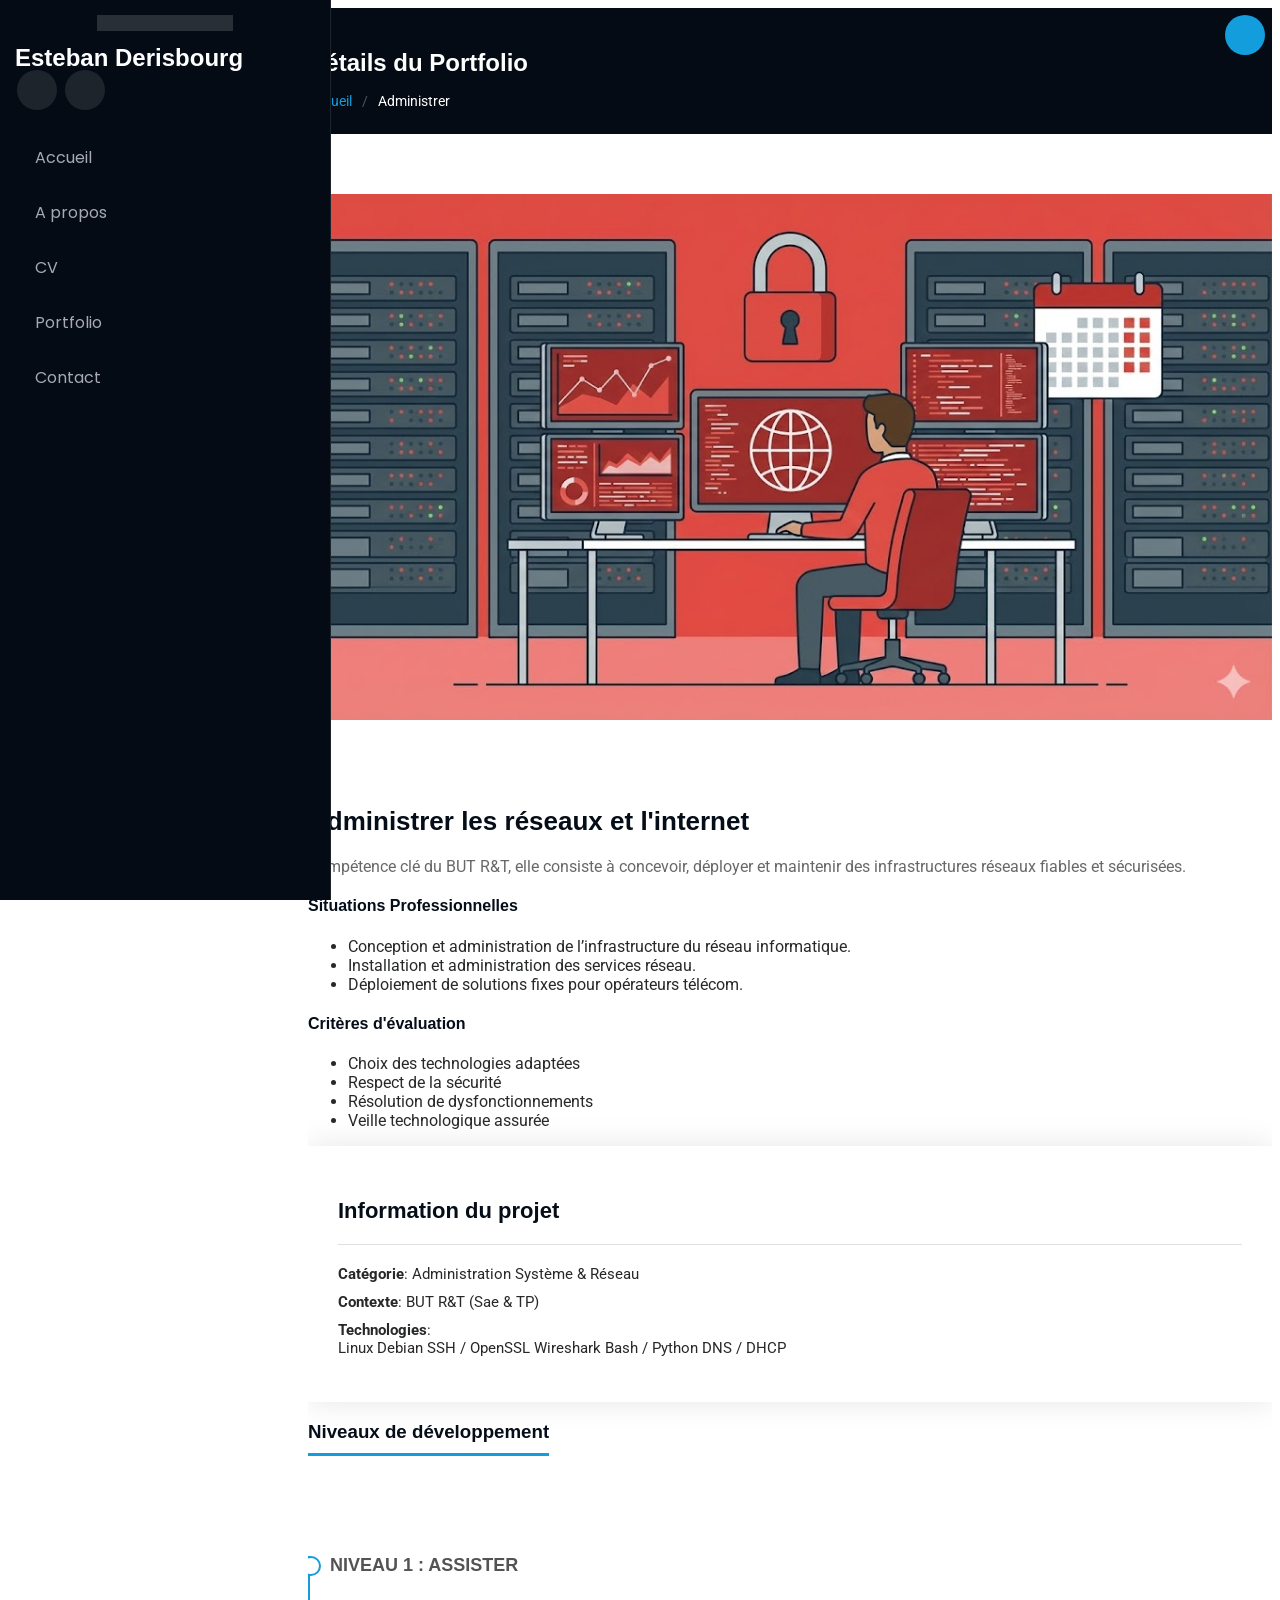
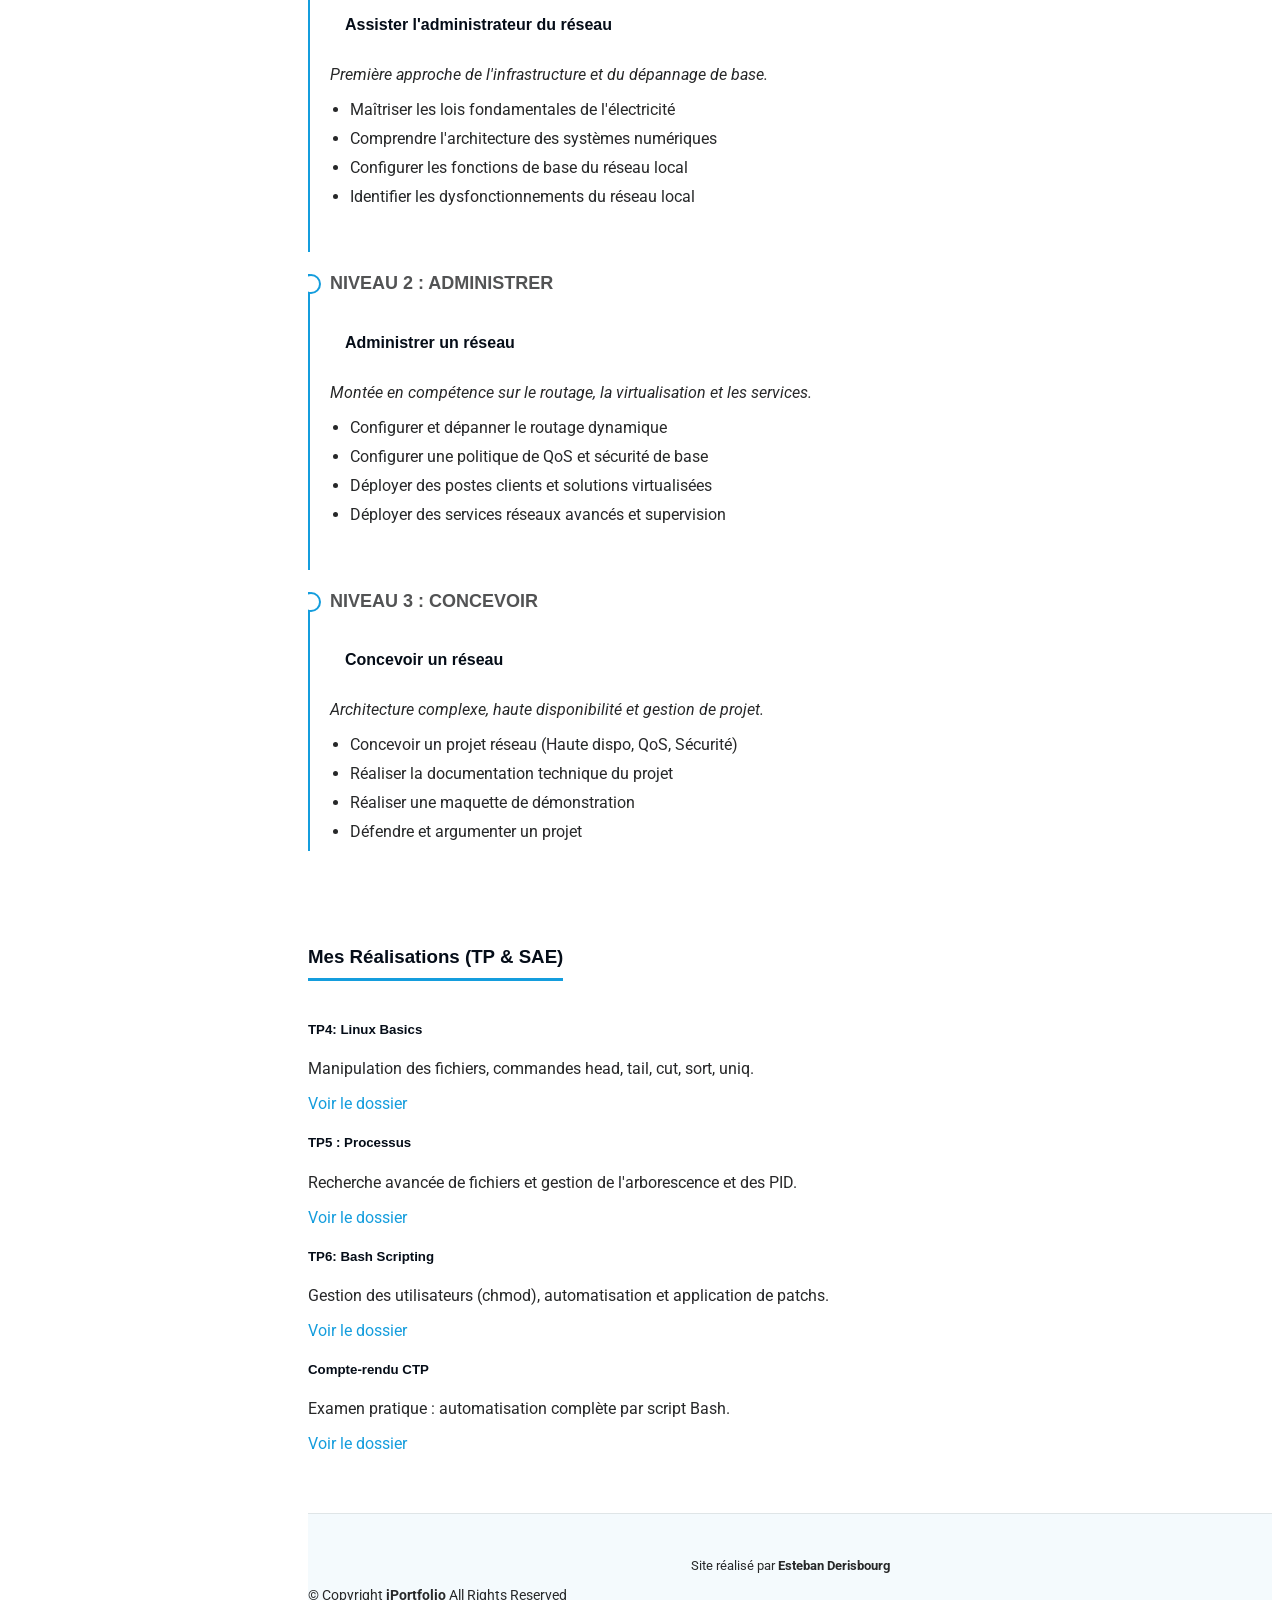
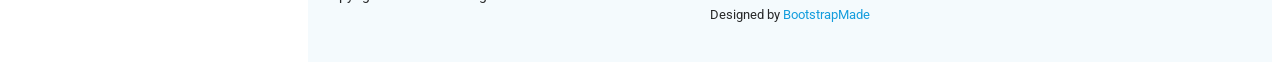
==== administrer.html @ 17b9fa27 "modifs" ====
<!DOCTYPE html>
<html lang="fr">

<head>
  <meta charset="utf-8">
  <meta content="width=device-width, initial-scale=1.0" name="viewport">
  <title>Détails Administrer - Esteban Derisbourg</title>
  <meta content="" name="description">
  <meta content="" name="keywords">

  <link href="assets/img/favicon.png" rel="icon">
  <link href="assets/img/apple-touch-icon.png" rel="apple-touch-icon">

  <link href="https://fonts.googleapis.com" rel="preconnect">
  <link href="https://fonts.gstatic.com" rel="preconnect" crossorigin>
  <link href="https://fonts.googleapis.com/css2?family=Roboto:ital,wght@0,100;0,300;0,400;0,500;0,700;0,900;1,100;1,300;1,400;1,500;1,700;1,900&family=Poppins:ital,wght@0,100;0,200;0,300;0,400;0,500;0,600;0,700;0,800;0,900&display=swap" rel="stylesheet">

  <link href="assets/vendor/bootstrap/css/bootstrap.min.css" rel="stylesheet">
  <link href="assets/vendor/bootstrap-icons/bootstrap-icons.css" rel="stylesheet">
  <link href="assets/vendor/aos/aos.css" rel="stylesheet">
  <link href="assets/vendor/glightbox/css/glightbox.min.css" rel="stylesheet">
  <link href="assets/vendor/swiper/swiper-bundle.min.css" rel="stylesheet">

  <link href="assets/css/main.css" rel="stylesheet">
</head>

<body class="portfolio-details-page">

  <header id="header" class="header dark-background d-flex flex-column">
    <i class="header-toggle d-xl-none bi bi-list"></i>

    <div class="profile-img">
      <img src="assets/img/Photo 2.jpg" alt="" class="img-fluid rounded-circle">
    </div>

    <a href="index.html" class="logo d-flex align-items-center justify-content-center">
      <h1 class="sitename">Esteban Derisbourg</h1>
    </a>

    <div class="social-links text-center">
      <a href="#" class="instagram"><i class="bi bi-instagram"></i></a>
      <a href="#" class="linkedin"><i class="bi bi-linkedin"></i></a>
    </div>

    <nav id="navmenu" class="navmenu">
      <ul>
        <li><a href="index.html#hero"><i class="bi bi-house navicon"></i>Accueil</a></li>
        <li><a href="index.html#a-propos"><i class="bi bi-person navicon"></i> A propos</a></li>
        <li><a href="index.html#resume"><i class="bi bi-file-earmark-text navicon"></i>CV</a></li>
        <li><a href="index.html#portfolio"><i class="bi bi-images navicon"></i> Portfolio</a></li>
        <li><a href="index.html#contact"><i class="bi bi-envelope navicon"></i> Contact</a></li>
      </ul>
    </nav>
  </header>

  <main class="main">

    <div class="page-title dark-background">
      <div class="container d-lg-flex justify-content-between align-items-center">
        <h1 class="mb-2 mb-lg-0">Détails du Portfolio</h1>
        <nav class="breadcrumbs">
          <ol>
            <li><a href="index.html">Accueil</a></li>
            <li class="current">Administrer</li>
          </ol>
        </nav>
      </div>
    </div><section id="portfolio-details" class="portfolio-details section">

      <div class="container" data-aos="fade-up" data-aos-delay="100">

        <div class="row gy-4">

          <div class="col-lg-8">
            <div class="portfolio-details-slider swiper init-swiper">
              <script type="application/json" class="swiper-config">
                {
                  "loop": true,
                  "speed": 600,
                  "autoplay": {
                    "delay": 5000
                  },
                  "slidesPerView": "auto",
                  "pagination": {
                    "el": ".swiper-pagination",
                    "type": "bullets",
                    "clickable": true
                  }
                }
              </script>

              <div class="swiper-wrapper align-items-center">
                <div class="swiper-slide">
                  <img src="assets/img/portfolio/administrer.jpg" alt="">
                </div>
              </div>
              <div class="swiper-pagination"></div>
            </div>
            
            <div class="portfolio-description" style="margin-top: 30px;">
                <h2>Administrer les réseaux et l'internet</h2>
                <p>
                  Compétence clé du BUT R&T, elle consiste à concevoir, déployer et maintenir des infrastructures réseaux fiables et sécurisées.
                </p>

                <div class="row mt-4">
                    <div class="col-md-6">
                        <div class="info-box border p-3 rounded h-100">
                            <h4 class="text-primary"><i class="bi bi-briefcase"></i> Situations Professionnelles</h4>
                            <ul class="list-unstyled mt-3">
                                <li class="mb-2"><i class="bi bi-check-circle-fill text-success small"></i> Conception et administration de l’infrastructure du réseau informatique.</li>
                                <li class="mb-2"><i class="bi bi-check-circle-fill text-success small"></i> Installation et administration des services réseau.</li>
                                <li><i class="bi bi-check-circle-fill text-success small"></i> Déploiement de solutions fixes pour opérateurs télécom.</li>
                            </ul>
                        </div>
                    </div>
                    <div class="col-md-6 mt-3 mt-md-0">
                        <div class="info-box border p-3 rounded h-100">
                            <h4 class="text-primary"><i class="bi bi-list-check"></i> Critères d'évaluation</h4>
                            <ul class="list-unstyled mt-3">
                                <li class="mb-2"><i class="bi bi-caret-right-fill text-primary small"></i> Choix des technologies adaptées</li>
                                <li class="mb-2"><i class="bi bi-caret-right-fill text-primary small"></i> Respect de la sécurité</li>
                                <li class="mb-2"><i class="bi bi-caret-right-fill text-primary small"></i> Résolution de dysfonctionnements</li>
                                <li><i class="bi bi-caret-right-fill text-primary small"></i> Veille technologique assurée</li>
                            </ul>
                        </div>
                    </div>
                </div>

            </div>

          </div>

          <div class="col-lg-4">
            <div class="portfolio-info" data-aos="fade-up" data-aos-delay="200">
              <h3>Information du projet</h3>
              <ul>
                <li><strong>Catégorie</strong>: Administration Système & Réseau</li>
                <li><strong>Contexte</strong>: BUT R&T (Sae & TP)</li>
                <li><strong>Technologies</strong>: <br>
                    <span class="badge bg-secondary">Linux Debian</span>
                    <span class="badge bg-secondary">SSH / OpenSSL</span>
                    <span class="badge bg-secondary">Wireshark</span>
                    <span class="badge bg-secondary">Bash / Python</span>
                    <span class="badge bg-secondary">DNS / DHCP</span>
                </li>
              </ul>
            </div>
          </div>

        </div>

        <div class="row mt-5">
            <div class="col-12">
                <h3 class="resume-title" style="border-bottom: 3px solid #149ddd; padding-bottom: 10px; display:inline-block;">Niveaux de développement</h3>
            </div>
            
            <section class="resume section pt-4 pb-0">
                <div class="container">
                    <div class="row">
                        <div class="col-lg-12">
                            
                            <div class="resume-item">
                                <h4>Niveau 1 : Assister</h4>
                                <h5>Assister l'administrateur du réseau</h5>
                                <p><em>Première approche de l'infrastructure et du dépannage de base.</em></p>
                                <ul>
                                    <li>Maîtriser les lois fondamentales de l'électricité</li>
                                    <li>Comprendre l'architecture des systèmes numériques</li>
                                    <li>Configurer les fonctions de base du réseau local</li>
                                    <li>Identifier les dysfonctionnements du réseau local</li>
                                </ul>
                            </div>

                            <div class="resume-item">
                                <h4>Niveau 2 : Administrer</h4>
                                <h5>Administrer un réseau</h5>
                                <p><em>Montée en compétence sur le routage, la virtualisation et les services.</em></p>
                                <ul>
                                    <li>Configurer et dépanner le routage dynamique</li>
                                    <li>Configurer une politique de QoS et sécurité de base</li>
                                    <li>Déployer des postes clients et solutions virtualisées</li>
                                    <li>Déployer des services réseaux avancés et supervision</li>
                                </ul>
                            </div>

                            <div class="resume-item">
                                <h4>Niveau 3 : Concevoir</h4>
                                <h5>Concevoir un réseau</h5>
                                <p><em>Architecture complexe, haute disponibilité et gestion de projet.</em></p>
                                <ul>
                                    <li>Concevoir un projet réseau (Haute dispo, QoS, Sécurité)</li>
                                    <li>Réaliser la documentation technique du projet</li>
                                    <li>Réaliser une maquette de démonstration</li>
                                    <li>Défendre et argumenter un projet</li>
                                </ul>
                            </div>

                        </div>
                    </div>
                </div>
            </section>
        </div>

        <div class="row mt-5">
            <div class="col-12 mb-4">
                <h3 style="border-bottom: 3px solid #149ddd; padding-bottom: 10px; display:inline-block;">Mes Réalisations (TP & SAE)</h3>
            </div>

            <div class="col-md-6 col-lg-3 mb-4">
                <div class="card h-100 border-0 shadow-sm">
                    <div class="card-body">
                        <h5 class="card-title fw-bold">TP4: Linux Basics</h5>
                        <p class="card-text text-muted small">Manipulation des fichiers, commandes head, tail, cut, sort, uniq.</p>
                        <a href="#" class="btn btn-outline-primary btn-sm stretched-link">Voir le dossier</a>
                    </div>
                </div>
            </div>

            <div class="col-md-6 col-lg-3 mb-4">
                <div class="card h-100 border-0 shadow-sm">
                    <div class="card-body">
                        <h5 class="card-title fw-bold">TP5 : Processus</h5>
                        <p class="card-text text-muted small">Recherche avancée de fichiers et gestion de l'arborescence et des PID.</p>
                        <a href="#" class="btn btn-outline-primary btn-sm stretched-link">Voir le dossier</a>
                    </div>
                </div>
            </div>

            <div class="col-md-6 col-lg-3 mb-4">
                <div class="card h-100 border-0 shadow-sm">
                    <div class="card-body">
                        <h5 class="card-title fw-bold">TP6: Bash Scripting</h5>
                        <p class="card-text text-muted small">Gestion des utilisateurs (chmod), automatisation et application de patchs.</p>
                        <a href="#" class="btn btn-outline-primary btn-sm stretched-link">Voir le dossier</a>
                    </div>
                </div>
            </div>

            <div class="col-md-6 col-lg-3 mb-4">
                <div class="card h-100 border-0 shadow-sm">
                    <div class="card-body">
                        <h5 class="card-title fw-bold">Compte-rendu CTP</h5>
                        <p class="card-text text-muted small">Examen pratique : automatisation complète par script Bash.</p>
                        <a href="#" class="btn btn-outline-primary btn-sm stretched-link">Voir le dossier</a>
                    </div>
                </div>
            </div>

        </div>

      </div>

    </section></main>

  <footer id="footer" class="footer position-relative light-background">
    <div class="container">
      <div class="credits text-center mb-3">
         Site réalisé par <strong>Esteban Derisbourg</strong>
      </div>
      <div class="copyright text-center">
        <p>© <span>Copyright</span> <strong class="px-1 sitename">iPortfolio</strong> <span>All Rights Reserved</span></p>
      </div>
      <div class="credits text-center">
        Designed by <a href="https://bootstrapmade.com/">BootstrapMade</a>
      </div>
    </div>
  </footer>

  <a href="#" id="scroll-top" class="scroll-top d-flex align-items-center justify-content-center"><i class="bi bi-arrow-up-short"></i></a>

  <script src="assets/vendor/bootstrap/js/bootstrap.bundle.min.js"></script>
  <script src="assets/vendor/php-email-form/validate.js"></script>
  <script src="assets/vendor/aos/aos.js"></script>
  <script src="assets/vendor/typed.js/typed.umd.js"></script>
  <script src="assets/vendor/purecounter/purecounter_vanilla.js"></script>
  <script src="assets/vendor/waypoints/noframework.waypoints.js"></script>
  <script src="assets/vendor/glightbox/js/glightbox.min.js"></script>
  <script src="assets/vendor/imagesloaded/imagesloaded.pkgd.min.js"></script>
  <script src="assets/vendor/isotope-layout/isotope.pkgd.min.js"></script>
  <script src="assets/vendor/swiper/swiper-bundle.min.js"></script>

  <script src="assets/js/main.js"></script>

</body>

</html>
---- assets/css/main.css ----
/**
* Template Name: iPortfolio
* Template URL: https://bootstrapmade.com/iportfolio-bootstrap-portfolio-websites-template/
* Updated: Jun 29 2024 with Bootstrap v5.3.3
* Author: BootstrapMade.com
* License: https://bootstrapmade.com/license/
*/

/*--------------------------------------------------------------
# Font & Color Variables
# Help: https://bootstrapmade.com/color-system/
--------------------------------------------------------------*/
/* Fonts */
:root {
  --default-font: "Roboto",  system-ui, -apple-system, "Segoe UI", Roboto, "Helvetica Neue", Arial, "Noto Sans", "Liberation Sans", sans-serif, "Apple Color Emoji", "Segoe UI Emoji", "Segoe UI Symbol", "Noto Color Emoji";
  --heading-font: "Raleway",  sans-serif;
  --nav-font: "Poppins",  sans-serif;
}

/* Global Colors - The following color variables are used throughout the website. Updating them here will change the color scheme of the entire website */
:root { 
  --background-color: #ffffff; /* Background color for the entire website, including individual sections */
  --default-color: #272829; /* Default color used for the majority of the text content across the entire website */
  --heading-color: #050d18; /* Color for headings, subheadings and title throughout the website */
  --accent-color: #149ddd; /* Accent color that represents your brand on the website. It's used for buttons, links, and other elements that need to stand out */
  --surface-color: #ffffff; /* The surface color is used as a background of boxed elements within sections, such as cards, icon boxes, or other elements that require a visual separation from the global background. */
  --contrast-color: #ffffff; /* Contrast color for text, ensuring readability against backgrounds of accent, heading, or default colors. */
}

/* Nav Menu Colors - The following color variables are used specifically for the navigation menu. They are separate from the global colors to allow for more customization options */
:root {
  --nav-color: #a8a9b4;  /* The default color of the main navmenu links */
  --nav-hover-color: #ffffff; /* Applied to main navmenu links when they are hovered over or active */
  --nav-mobile-background-color: #040b14; /* Used as the background color for mobile navigation menu */
  --nav-dropdown-background-color: #040b14; /* Used as the background color for dropdown items that appear when hovering over primary navigation items */
  --nav-dropdown-color: #a8a9b4; /* Used for navigation links of the dropdown items in the navigation menu. */
  --nav-dropdown-hover-color: #ffffff; /* Similar to --nav-hover-color, this color is applied to dropdown navigation links when they are hovered over. */
}

/* Color Presets - These classes override global colors when applied to any section or element, providing reuse of the sam color scheme. */

.light-background {
  --background-color: #f4fafd;
  --surface-color: #ffffff;
}

.dark-background {
  --background-color: #040b14;
  --default-color: #ffffff;
  --heading-color: #ffffff;
  --surface-color: #151f2b;
  --contrast-color: #ffffff;
}

/* Smooth scroll */
:root {
  scroll-behavior: smooth;
}

/*--------------------------------------------------------------
# General Styling & Shared Classes
--------------------------------------------------------------*/
body {
  color: var(--default-color);
  background-color: var(--background-color);
  font-family: var(--default-font);
}

a {
  color: var(--accent-color);
  text-decoration: none;
  transition: 0.3s;
}

a:hover {
  color: color-mix(in srgb, var(--accent-color), transparent 25%);
  text-decoration: none;
}

h1,
h2,
h3,
h4,
h5,
h6 {
  color: var(--heading-color);
  font-family: var(--heading-font);
}

/* PHP Email Form Messages
------------------------------*/
.php-email-form .error-message {
  display: none;
  background: #df1529;
  color: #ffffff;
  text-align: left;
  padding: 15px;
  margin-bottom: 24px;
  font-weight: 600;
}

.php-email-form .sent-message {
  display: none;
  color: #ffffff;
  background: #059652;
  text-align: center;
  padding: 15px;
  margin-bottom: 24px;
  font-weight: 600;
}

.php-email-form .loading {
  display: none;
  background: var(--surface-color);
  text-align: center;
  padding: 15px;
  margin-bottom: 24px;
}

.php-email-form .loading:before {
  content: "";
  display: inline-block;
  border-radius: 50%;
  width: 24px;
  height: 24px;
  margin: 0 10px -6px 0;
  border: 3px solid var(--accent-color);
  border-top-color: var(--surface-color);
  animation: php-email-form-loading 1s linear infinite;
}

@keyframes php-email-form-loading {
  0% {
    transform: rotate(0deg);
  }

  100% {
    transform: rotate(360deg);
  }
}

/*--------------------------------------------------------------
# Global Header
--------------------------------------------------------------*/
.header {
  color: var(--default-color);
  background-color: var(--background-color);
  position: fixed;
  top: 0;
  left: 0;
  bottom: 0;
  padding: 0 15px;
  width: 300px;
  transition: all ease-in-out 0.3s;
  overflow-y: auto;
  z-index: 997;
  border-right: 1px solid color-mix(in srgb, var(--default-color), transparent 90%);
}

.header .profile-img img {
  margin: 15px auto;
  display: block;
  width: 120px;
  border: 8px solid color-mix(in srgb, var(--default-color), transparent 85%);
}

.header .logo {
  line-height: 1;
  margin-bottom: 15px;
}

.header .logo img {
  max-height: 32px;
  margin-right: 8px;
}

.header .logo h1 {
  font-size: 24px;
  margin: 0;
  font-weight: 700;
  color: var(--heading-color);
}

.header .social-links {
  margin: 0 0 20px 0;
}

.header .social-links a {
  font-size: 16px;
  display: inline-flex;
  align-items: center;
  justify-content: center;
  background: color-mix(in srgb, var(--default-color), transparent 90%);
  color: var(--default-color);
  margin: 0 2px;
  border-radius: 50%;
  text-align: center;
  width: 40px;
  height: 40px;
  transition: 0.3s;
}

.header .social-links a:hover {
  color: var(--contrast-color);
  background: var(--accent-color);
}

@media (min-width: 1200px) {

  .header~main,
  .header~#footer {
    margin-left: 300px;
  }
}

@media (max-width: 1199px) {
  .header {
    left: -100%;
  }
}

.header.header-show {
  left: 0;
}

.header .header-toggle {
  color: var(--contrast-color);
  background-color: var(--accent-color);
  font-size: 22px;
  display: flex;
  align-items: center;
  justify-content: center;
  width: 40px;
  height: 40px;
  border-radius: 50%;
  cursor: pointer;
  position: fixed;
  top: 15px;
  right: 15px;
  z-index: 9999;
  transition: background-color 0.3s;
}

.header .header-toggle:hover {
  color: var(--contrast-color);
  background-color: color-mix(in srgb, var(--accent-color) 90%, white 15%);
}

/*--------------------------------------------------------------
# Navigation Menu
--------------------------------------------------------------*/
.mobile-nav-toggle {
  display: none;
}

.navmenu {
  padding: 0;
  z-index: 9997;
}

.navmenu ul {
  list-style: none;
  padding: 0 0 20px 0;
  margin: 0;
}

.navmenu a,
.navmenu a:focus {
  color: var(--nav-color);
  padding: 15px 10px;
  font-family: var(--nav-font);
  font-size: 16px;
  font-weight: 400;
  display: flex;
  align-items: center;
  white-space: nowrap;
  transition: 0.3s;
  width: 100%;
}

.navmenu a .navicon,
.navmenu a:focus .navicon {
  font-size: 20px;
  margin-right: 10px;
}

.navmenu a .toggle-dropdown,
.navmenu a:focus .toggle-dropdown {
  font-size: 12px;
  line-height: 0;
  margin-left: auto;
  width: 30px;
  height: 30px;
  display: flex;
  align-items: center;
  justify-content: center;
  border-radius: 50%;
  transition: 0.3s;
  flex-shrink: 0;
  background-color: color-mix(in srgb, var(--accent-color), transparent 90%);
}

.navmenu a .toggle-dropdown:hover,
.navmenu a:focus .toggle-dropdown:hover {
  background-color: var(--accent-color);
  color: var(--contrast-color);
}

.navmenu a:hover,
.navmenu .active,
.navmenu .active:focus {
  color: var(--nav-hover-color);
}

.navmenu a:hover .navicon,
.navmenu .active .navicon,
.navmenu .active:focus .navicon {
  color: var(--accent-color);
}

.navmenu .active .toggle-dropdown,
.navmenu .active:focus .toggle-dropdown {
  background-color: var(--accent-color);
  color: var(--contrast-color);
  transform: rotate(180deg);
}

.navmenu .dropdown {
  display: block;
}

.navmenu .dropdown a,
.navmenu .dropdown a:focus {
  color: --nav-dropdown-color;
}

.navmenu .dropdown a:hover,
.navmenu .dropdown .active,
.navmenu .dropdown .active:focus {
  color: var(--nav-dropdown-hover-color);
}

.navmenu .dropdown ul {
  position: static;
  display: none;
  z-index: 99;
  padding: 5px 10px;
  margin: 5px 10px;
  background-color: var(--nav-dropdown-background-color);
  border: 1px solid color-mix(in srgb, var(--default-color), transparent 90%);
  box-shadow: none;
  transition: all 0.5s ease-in-out;
}

.navmenu .dropdown ul ul {
  background-color: rgba(33, 37, 41, 0.1);
}

.navmenu .dropdown>.dropdown-active {
  display: block;
  background-color: rgba(33, 37, 41, 0.03);
}

/*--------------------------------------------------------------
# Global Footer
--------------------------------------------------------------*/
.footer {
  color: var(--default-color);
  background-color: var(--background-color);
  font-size: 14px;
  padding: 40px 0;
  position: relative;
  border-top: 1px solid color-mix(in srgb, var(--default-color), transparent 90%);
}

.footer .copyright p {
  margin-bottom: 0;
}

.footer .credits {
  margin-top: 4px;
  font-size: 13px;
  text-align: center;
}

/*--------------------------------------------------------------
# Preloader
--------------------------------------------------------------*/
#preloader {
  position: fixed;
  inset: 0;
  z-index: 999999;
  overflow: hidden;
  background: var(--background-color);
  transition: all 0.6s ease-out;
}

#preloader:before {
  content: "";
  position: fixed;
  top: calc(50% - 30px);
  left: calc(50% - 30px);
  border: 6px solid #ffffff;
  border-color: var(--accent-color) transparent var(--accent-color) transparent;
  border-radius: 50%;
  width: 60px;
  height: 60px;
  animation: animate-preloader 1.5s linear infinite;
}

@keyframes animate-preloader {
  0% {
    transform: rotate(0deg);
  }

  100% {
    transform: rotate(360deg);
  }
}

/*--------------------------------------------------------------
# Scroll Top Button
--------------------------------------------------------------*/
.scroll-top {
  position: fixed;
  visibility: hidden;
  opacity: 0;
  right: 15px;
  bottom: -15px;
  z-index: 99999;
  background-color: var(--accent-color);
  width: 44px;
  height: 44px;
  border-radius: 50px;
  transition: all 0.4s;
}

.scroll-top i {
  font-size: 24px;
  color: var(--contrast-color);
  line-height: 0;
}

.scroll-top:hover {
  background-color: color-mix(in srgb, var(--accent-color), transparent 20%);
  color: var(--contrast-color);
}

.scroll-top.active {
  visibility: visible;
  opacity: 1;
  bottom: 15px;
}

/*--------------------------------------------------------------
# Disable aos animation delay on mobile devices
--------------------------------------------------------------*/
@media screen and (max-width: 768px) {
  [data-aos-delay] {
    transition-delay: 0 !important;
  }
}

/*--------------------------------------------------------------
# Global Page Titles & Breadcrumbs
--------------------------------------------------------------*/
.page-title {
  color: var(--default-color);
  background-color: var(--background-color);
  padding: 25px 0;
  position: relative;
}

.page-title h1 {
  font-size: 24px;
  font-weight: 700;
}

.page-title .breadcrumbs ol {
  display: flex;
  flex-wrap: wrap;
  list-style: none;
  padding: 0;
  margin: 0;
  font-size: 14px;
  font-weight: 400;
}

.page-title .breadcrumbs ol li+li {
  padding-left: 10px;
}

.page-title .breadcrumbs ol li+li::before {
  content: "/";
  display: inline-block;
  padding-right: 10px;
  color: color-mix(in srgb, var(--default-color), transparent 70%);
}

/*--------------------------------------------------------------
# Global Sections
--------------------------------------------------------------*/
section,
.section {
  color: var(--default-color);
  background-color: var(--background-color);
  padding: 60px 0;
  overflow: clip;
}

/*--------------------------------------------------------------
# Global Section Titles
--------------------------------------------------------------*/
.section-title {
  padding-bottom: 60px;
  position: relative;
}

.section-title h2 {
  font-size: 32px;
  font-weight: 700;
  margin-bottom: 20px;
  padding-bottom: 20px;
  position: relative;
}

.section-title h2:after {
  content: "";
  position: absolute;
  display: block;
  width: 50px;
  height: 3px;
  background: var(--accent-color);
  left: 0;
  bottom: 0;
}

.section-title p {
  margin-bottom: 0;
}

/*--------------------------------------------------------------
# Hero Section
--------------------------------------------------------------*/
.hero {
  width: 100%;
  min-height: 100vh;
  position: relative;
  padding: 80px 0;
  display: flex;
  align-items: center;
  justify-content: center;
}

.hero img {
  position: absolute;
  inset: 0;
  display: block;
  width: 100%;
  height: 100%;
  object-fit: cover;
  z-index: 1;
}

.hero:before {
  content: "";
  background: color-mix(in srgb, var(--background-color), transparent 70%);
  position: absolute;
  inset: 0;
  z-index: 2;
}

.hero .container {
  position: relative;
  z-index: 3;
}

.hero h2 {
  margin: 0;
  font-size: 64px;
  font-weight: 700;
}

.hero p {
  margin: 5px 0 0 0;
  font-size: 26px;
}

.hero p span {
  letter-spacing: 1px;
  border-bottom: 2px solid var(--accent-color);
}

.hero .social-links {
  margin-top: 25px;
}

.hero .social-links a {
  font-size: 24px;
  display: inline-block;
  color: color-mix(in srgb, var(--default-color), transparent 50%);
  line-height: 1;
  margin-right: 20px;
  transition: 0.3s;
}

.hero .social-links a:hover {
  color: var(--accent-color);
}

@media (max-width: 768px) {
  .hero h2 {
    font-size: 32px;
  }

  .hero p {
    font-size: 20px;
  }
}

/*--------------------------------------------------------------
# About Section
--------------------------------------------------------------*/
.about .content h2 {
  font-weight: 700;
  font-size: 24px;
}

.about .content ul {
  list-style: none;
  padding: 0;
}

.about .content ul li {
  margin-bottom: 20px;
  display: flex;
  align-items: center;
}

.about .content ul strong {
  margin-right: 10px;
}

.about .content ul i {
  font-size: 16px;
  margin-right: 5px;
  color: var(--accent-color);
  line-height: 0;
}

/*--------------------------------------------------------------
# Stats Section
--------------------------------------------------------------*/
.stats .stats-item {
  padding: 30px;
  width: 100%;
}

.stats .stats-item i {
  color: var(--accent-color);
  display: block;
  font-size: 44px;
  float: left;
  line-height: 0;
}

.stats .stats-item .purecounter {
  color: var(--heading-color);
  font-size: 48px;
  line-height: 40px;
  display: block;
  font-weight: 700;
  margin-left: 60px;
}

.stats .stats-item p {
  color: color-mix(in srgb, var(--default-color), transparent 40%);
  padding: 15px 0 0 0;
  margin: 0 0 0 60px;
  font-family: var(--heading-font);
  font-size: 14px;
}

/*--------------------------------------------------------------
# Skills Section
--------------------------------------------------------------*/
.skills .progress {
  height: 60px;
  display: block;
  background: none;
  border-radius: 0;
}

.skills .progress .skill {
  color: var(--heading-color);
  padding: 0;
  margin: 0 0 6px 0;
  text-transform: uppercase;
  display: block;
  font-weight: 600;
  font-family: var(--heading-font);
}

.skills .progress .skill .val {
  float: right;
  font-style: normal;
}

.skills .progress-bar-wrap {
  background: color-mix(in srgb, var(--default-color), transparent 90%);
  height: 10px;
}

.skills .progress-bar {
  width: 1px;
  height: 10px;
  transition: 0.9s;
  background-color: var(--accent-color);
}

/*--------------------------------------------------------------
# Resume Section
--------------------------------------------------------------*/
.resume .resume-title {
  color: var(--heading-color);
  font-size: 26px;
  font-weight: 700;
  margin-top: 20px;
  margin-bottom: 20px;
}

.resume .resume-item {
  padding: 0 0 20px 20px;
  margin-top: -2px;
  border-left: 2px solid var(--accent-color);
  position: relative;
}

.resume .resume-item h4 {
  line-height: 18px;
  font-size: 18px;
  font-weight: 600;
  text-transform: uppercase;
  color: color-mix(in srgb, var(--default-color), transparent 20%);
  margin-bottom: 10px;
}

.resume .resume-item h5 {
  font-size: 16px;
  padding: 5px 15px;
  display: inline-block;
  font-weight: 600;
  margin-bottom: 10px;
}

.resume .resume-item ul {
  padding-left: 20px;
}

.resume .resume-item ul li {
  padding-bottom: 10px;
}

.resume .resume-item:last-child {
  padding-bottom: 0;
}

.resume .resume-item::before {
  content: "";
  position: absolute;
  width: 16px;
  height: 16px;
  border-radius: 50px;
  left: -9px;
  top: 0;
  background: var(--background-color);
  border: 2px solid var(--accent-color);
}

/*--------------------------------------------------------------
# Portfolio Section
--------------------------------------------------------------*/
.portfolio .portfolio-filters {
  padding: 0;
  margin: 0 auto 20px auto;
  list-style: none;
  text-align: center;
}

.portfolio .portfolio-filters li {
  cursor: pointer;
  display: inline-block;
  padding: 0;
  font-size: 14px;
  font-weight: 400;
  margin: 0 10px;
  line-height: 1;
  text-transform: uppercase;
  margin-bottom: 10px;
  transition: all 0.3s ease-in-out;
}

.portfolio .portfolio-filters li:hover,
.portfolio .portfolio-filters li.filter-active {
  color: var(--accent-color);
}

.portfolio .portfolio-filters li:first-child {
  margin-left: 0;
}

.portfolio .portfolio-filters li:last-child {
  margin-right: 0;
}

@media (max-width: 575px) {
  .portfolio .portfolio-filters li {
    font-size: 14px;
    margin: 0 5px;
  }
}

.portfolio .portfolio-content {
  position: relative;
  overflow: hidden;
}

.portfolio .portfolio-content img {
  transition: 0.3s;
}

.portfolio .portfolio-content .portfolio-info {
  opacity: 0;
  position: absolute;
  inset: 0;
  z-index: 3;
  transition: all ease-in-out 0.3s;
  background: rgba(0, 0, 0, 0.6);
  padding: 15px;
}

.portfolio .portfolio-content .portfolio-info h4 {
  font-size: 14px;
  padding: 5px 10px;
  font-weight: 400;
  color: #ffffff;
  display: inline-block;
  background-color: var(--accent-color);
}

.portfolio .portfolio-content .portfolio-info p {
  position: absolute;
  bottom: 10px;
  text-align: center;
  display: inline-block;
  left: 0;
  right: 0;
  font-size: 16px;
  font-weight: 600;
  color: rgba(255, 255, 255, 0.8);
}

.portfolio .portfolio-content .portfolio-info .preview-link,
.portfolio .portfolio-content .portfolio-info .details-link {
  position: absolute;
  left: calc(50% - 40px);
  font-size: 26px;
  top: calc(50% - 14px);
  color: #fff;
  transition: 0.3s;
  line-height: 1.2;
}

.portfolio .portfolio-content .portfolio-info .preview-link:hover,
.portfolio .portfolio-content .portfolio-info .details-link:hover {
  color: var(--accent-color);
}

.portfolio .portfolio-content .portfolio-info .details-link {
  left: 50%;
  font-size: 34px;
  line-height: 0;
}

.portfolio .portfolio-content:hover .portfolio-info {
  opacity: 1;
}

.portfolio .portfolio-content:hover img {
  transform: scale(1.1);
}

/*--------------------------------------------------------------
# Services Section
--------------------------------------------------------------*/
.services .service-item {
  position: relative;
}

.services .service-item .icon {
  background: var(--accent-color);
  display: flex;
  align-items: center;
  justify-content: center;
  width: 54px;
  height: 54px;
  border-radius: 50%;
  transition: 0.5s;
  border: 1px solid var(--accent-color);
  margin-right: 20px;
}

.services .service-item .icon i {
  color: var(--contrast-color);
  font-size: 24px;
  line-height: 0;
}

.services .service-item:hover .icon {
  background: var(--surface-color);
}

.services .service-item:hover .icon i {
  color: var(--accent-color);
}

.services .service-item .title {
  font-weight: 700;
  margin-bottom: 15px;
  font-size: 18px;
}

.services .service-item .title a {
  color: var(--heading-color);
}

.services .service-item .title a:hover {
  color: var(--accent-color);
}

.services .service-item .description {
  line-height: 24px;
  font-size: 14px;
}

/*--------------------------------------------------------------
# Testimonials Section
--------------------------------------------------------------*/
.testimonials .testimonials-carousel,
.testimonials .testimonials-slider {
  overflow: hidden;
}

.testimonials .testimonial-item {
  box-sizing: content-box;
  text-align: center;
  min-height: 320px;
}

.testimonials .testimonial-item .testimonial-img {
  width: 90px;
  border-radius: 50%;
  margin: 0 auto;
}

.testimonials .testimonial-item h3 {
  font-size: 18px;
  font-weight: bold;
  margin: 10px 0 5px 0;
}

.testimonials .testimonial-item h4 {
  font-size: 14px;
  color: color-mix(in srgb, var(--default-color), transparent 20%);
  margin: 0;
}

.testimonials .testimonial-item .quote-icon-left,
.testimonials .testimonial-item .quote-icon-right {
  color: color-mix(in srgb, var(--accent-color), transparent 40%);
  font-size: 26px;
  line-height: 0;
}

.testimonials .testimonial-item .quote-icon-left {
  display: inline-block;
  left: -5px;
  position: relative;
}

.testimonials .testimonial-item .quote-icon-right {
  display: inline-block;
  right: -5px;
  position: relative;
  top: 10px;
  transform: scale(-1, -1);
}

.testimonials .testimonial-item p {
  font-style: italic;
  margin: 0 15px 15px 15px;
  padding: 20px;
  background-color: var(--surface-color);
  position: relative;
  margin-bottom: 35px;
  border-radius: 6px;
  box-shadow: 0px 2px 15px rgba(0, 0, 0, 0.1);
}

.testimonials .testimonial-item p::after {
  content: "";
  width: 0;
  height: 0;
  border-top: 20px solid var(--surface-color);
  border-right: 20px solid transparent;
  border-left: 20px solid transparent;
  position: absolute;
  bottom: -20px;
  left: calc(50% - 20px);
}

.testimonials .swiper-wrapper {
  height: auto;
}

.testimonials .swiper-pagination {
  margin-top: 40px;
  position: relative;
}

.testimonials .swiper-pagination .swiper-pagination-bullet {
  width: 12px;
  height: 12px;
  background-color: var(--background-color);
  opacity: 1;
  border: 1px solid var(--accent-color);
}

.testimonials .swiper-pagination .swiper-pagination-bullet-active {
  background-color: var(--accent-color);
}

/*--------------------------------------------------------------
# Contact Section
--------------------------------------------------------------*/
.contact .info-wrap {
  background-color: var(--surface-color);
  box-shadow: 0px 0px 20px rgba(0, 0, 0, 0.1);
  padding: 30px;
}

@media (max-width: 575px) {
  .contact .info-wrap {
    padding: 20px;
  }
}

.contact .info-item {
  margin-bottom: 40px;
}

.contact .info-item i {
  font-size: 20px;
  color: var(--accent-color);
  background: color-mix(in srgb, var(--accent-color), transparent 92%);
  width: 44px;
  height: 44px;
  display: flex;
  justify-content: center;
  align-items: center;
  border-radius: 50px;
  transition: all 0.3s ease-in-out;
  margin-right: 15px;
}

.contact .info-item h3 {
  padding: 0;
  font-size: 18px;
  font-weight: 700;
  margin-bottom: 5px;
}

.contact .info-item p {
  padding: 0;
  margin-bottom: 0;
  font-size: 14px;
}

.contact .info-item:hover i {
  background: var(--accent-color);
  color: var(--contrast-color);
}

.contact .php-email-form {
  background-color: var(--surface-color);
  height: 100%;
  padding: 30px;
  box-shadow: 0px 0px 20px rgba(0, 0, 0, 0.1);
}

@media (max-width: 575px) {
  .contact .php-email-form {
    padding: 20px;
  }
}

.contact .php-email-form input[type=text],
.contact .php-email-form input[type=email],
.contact .php-email-form textarea {
  font-size: 14px;
  padding: 10px 15px;
  box-shadow: none;
  border-radius: 0;
  color: var(--default-color);
  background-color: var(--surface-color);
  border-color: color-mix(in srgb, var(--default-color), transparent 80%);
}

.contact .php-email-form input[type=text]:focus,
.contact .php-email-form input[type=email]:focus,
.contact .php-email-form textarea:focus {
  border-color: var(--accent-color);
}

.contact .php-email-form input[type=text]::placeholder,
.contact .php-email-form input[type=email]::placeholder,
.contact .php-email-form textarea::placeholder {
  color: color-mix(in srgb, var(--default-color), transparent 70%);
}

.contact .php-email-form button[type=submit] {
  color: var(--contrast-color);
  background: var(--accent-color);
  border: 0;
  padding: 10px 30px;
  transition: 0.4s;
  border-radius: 50px;
}

.contact .php-email-form button[type=submit]:hover {
  background: color-mix(in srgb, var(--accent-color), transparent 25%);
}

/*--------------------------------------------------------------
# Portfolio Details Section
--------------------------------------------------------------*/
.portfolio-details .portfolio-details-slider img {
  width: 100%;
}

.portfolio-details .portfolio-details-slider .swiper-pagination {
  margin-top: 20px;
  position: relative;
}

.portfolio-details .portfolio-details-slider .swiper-pagination .swiper-pagination-bullet {
  width: 12px;
  height: 12px;
  background-color: color-mix(in srgb, var(--default-color), transparent 85%);
  opacity: 1;
}

.portfolio-details .portfolio-details-slider .swiper-pagination .swiper-pagination-bullet-active {
  background-color: var(--accent-color);
}

.portfolio-details .portfolio-info {
  padding: 30px;
  box-shadow: 0px 0 30px rgba(0, 0, 0, 0.1);
}

.portfolio-details .portfolio-info h3 {
  font-size: 22px;
  font-weight: 700;
  margin-bottom: 20px;
  padding-bottom: 20px;
  border-bottom: 1px solid color-mix(in srgb, var(--default-color), transparent 85%);
}

.portfolio-details .portfolio-info ul {
  list-style: none;
  padding: 0;
  font-size: 15px;
}

.portfolio-details .portfolio-info ul li+li {
  margin-top: 10px;
}

.portfolio-details .portfolio-description {
  padding-top: 30px;
}

.portfolio-details .portfolio-description h2 {
  font-size: 26px;
  font-weight: 700;
  margin-bottom: 20px;
}

.portfolio-details .portfolio-description p {
  padding: 0;
  color: color-mix(in srgb, var(--default-color), transparent 30%);
}

/*--------------------------------------------------------------
# Service Details Section
--------------------------------------------------------------*/
.service-details .services-list {
  padding: 10px 30px;
  border: 1px solid color-mix(in srgb, var(--default-color), transparent 90%);
  margin-bottom: 20px;
}

.service-details .services-list a {
  display: block;
  line-height: 1;
  padding: 8px 0 8px 15px;
  border-left: 3px solid color-mix(in srgb, var(--default-color), transparent 70%);
  margin: 20px 0;
  color: color-mix(in srgb, var(--default-color), transparent 20%);
  transition: 0.3s;
}

.service-details .services-list a.active {
  color: var(--heading-color);
  font-weight: 700;
  border-color: var(--accent-color);
}

.service-details .services-list a:hover {
  border-color: var(--accent-color);
}

.service-details .services-img {
  margin-bottom: 20px;
}

.service-details h3 {
  font-size: 26px;
  font-weight: 700;
}

.service-details h4 {
  font-size: 20px;
  font-weight: 700;
}

.service-details p {
  font-size: 15px;
}

.service-details ul {
  list-style: none;
  padding: 0;
  font-size: 15px;
}

.service-details ul li {
  padding: 5px 0;
  display: flex;
  align-items: center;
}

.service-details ul i {
  font-size: 20px;
  margin-right: 8px;
  color: var(--accent-color);
}
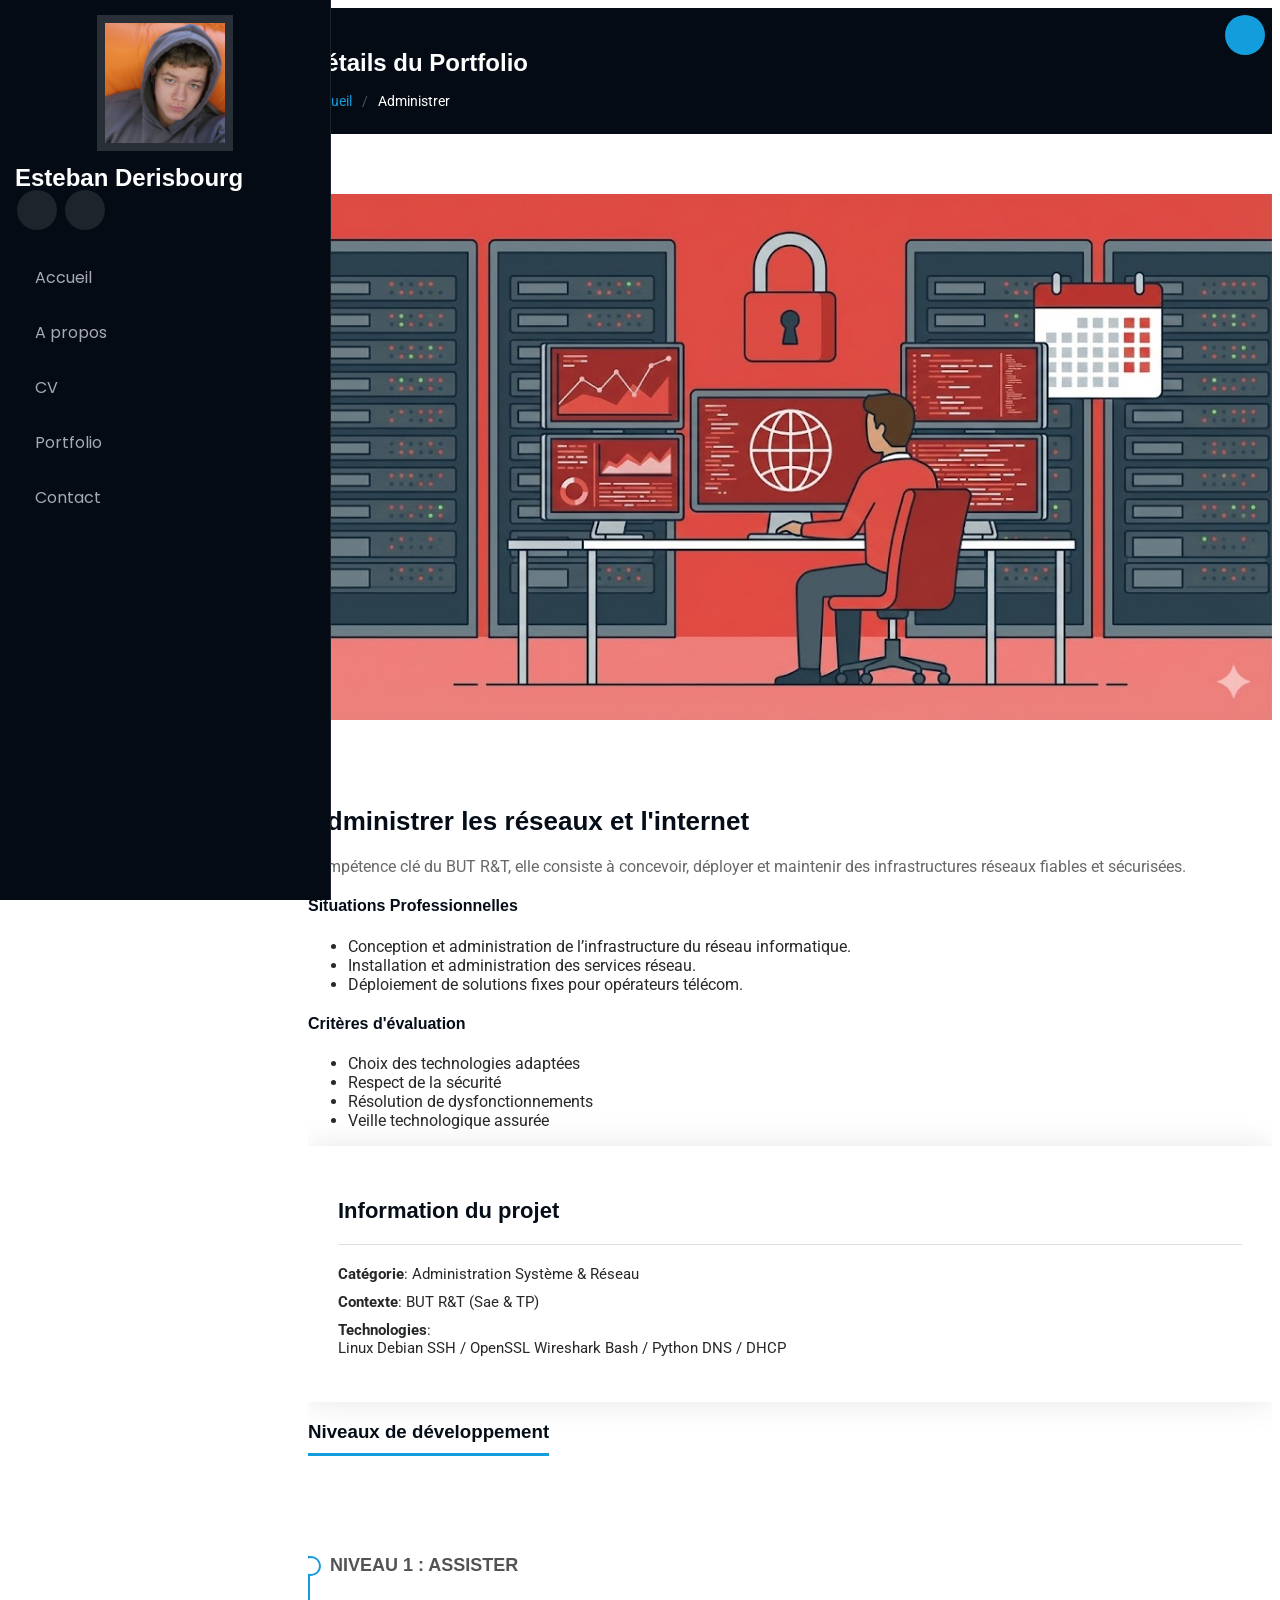
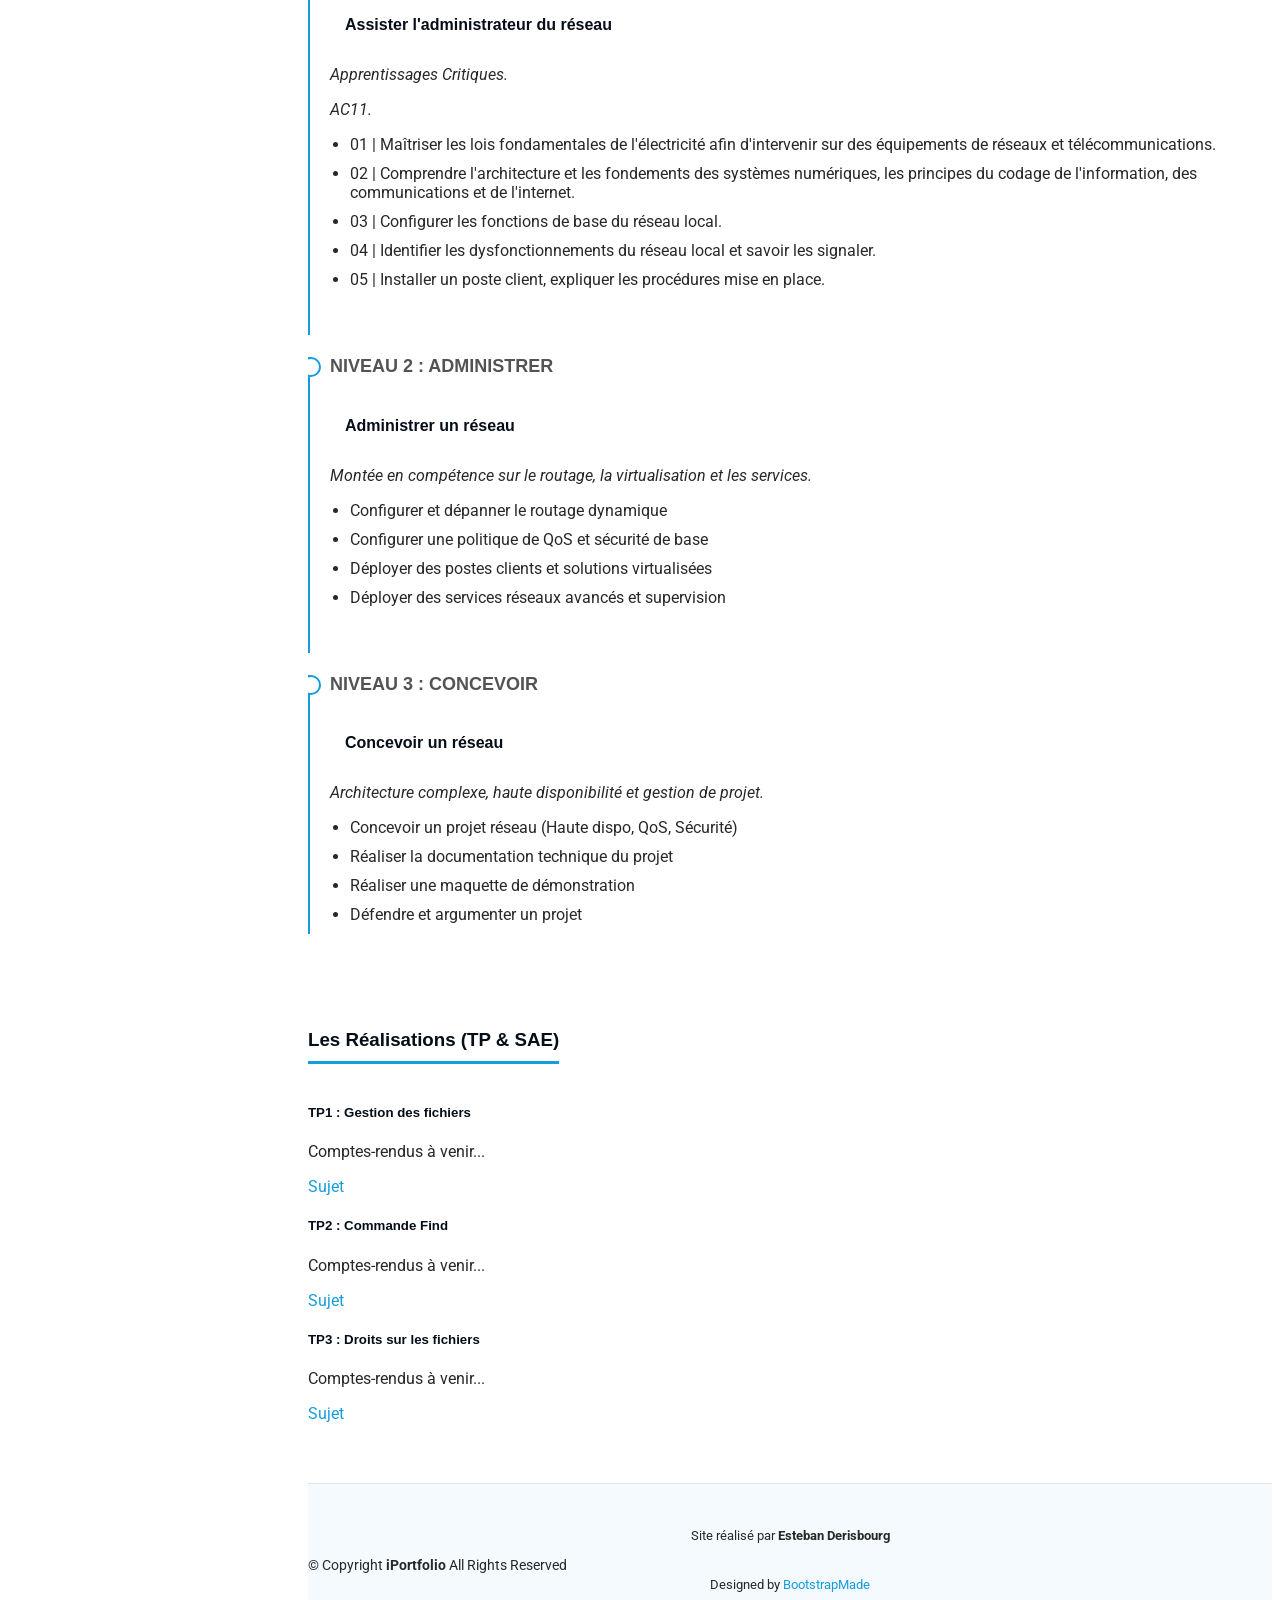
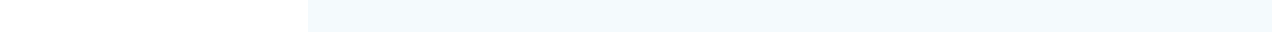
==== commit bd9aec0a: "Update resume item content in administrer.html" ====
--- a/administrer.html
+++ b/administrer.html
@@ -1,3 +1,5 @@
+
+
 <!DOCTYPE html>
 <html lang="fr">
 
@@ -30,7 +32,7 @@
     <i class="header-toggle d-xl-none bi bi-list"></i>
 
     <div class="profile-img">
-      <img src="assets/img/Photo 2.jpg" alt="" class="img-fluid rounded-circle">
+      <img src="assets/img/Photo 2.JPG" alt="" class="img-fluid rounded-circle">
     </div>
 
     <a href="index.html" class="logo d-flex align-items-center justify-content-center">
@@ -163,12 +165,14 @@
                             <div class="resume-item">
                                 <h4>Niveau 1 : Assister</h4>
                                 <h5>Assister l'administrateur du réseau</h5>
-                                <p><em>Première approche de l'infrastructure et du dépannage de base.</em></p>
+                                <p><em>Apprentissages Critiques.</em></p>
+                              <p><em>AC11.</em></p>
                                 <ul>
-                                    <li>Maîtriser les lois fondamentales de l'électricité</li>
-                                    <li>Comprendre l'architecture des systèmes numériques</li>
-                                    <li>Configurer les fonctions de base du réseau local</li>
-                                    <li>Identifier les dysfonctionnements du réseau local</li>
+                                    <li>01 | Maîtriser les lois fondamentales de l'électricité afin d'intervenir sur des équipements de réseaux et télécommunications.</li>
+                                    <li>02 | Comprendre l'architecture et les fondements des systèmes numériques, les principes du codage de l'information, des communications et de l'internet.</li>
+                                    <li>03 | Configurer les fonctions de base du réseau local.</li>
+                                    <li>04 | Identifier les dysfonctionnements du réseau local et savoir les signaler.</li>
+                                    <li>05 | Installer un poste client, expliquer les procédures mise en place.</li>
                                 </ul>
                             </div>
 
@@ -204,48 +208,40 @@
 
         <div class="row mt-5">
             <div class="col-12 mb-4">
-                <h3 style="border-bottom: 3px solid #149ddd; padding-bottom: 10px; display:inline-block;">Mes Réalisations (TP & SAE)</h3>
+                <h3 style="border-bottom: 3px solid #149ddd; padding-bottom: 10px; display:inline-block;">Les Réalisations (TP & SAE)</h3>
             </div>
 
             <div class="col-md-6 col-lg-3 mb-4">
                 <div class="card h-100 border-0 shadow-sm">
                     <div class="card-body">
-                        <h5 class="card-title fw-bold">TP4: Linux Basics</h5>
-                        <p class="card-text text-muted small">Manipulation des fichiers, commandes head, tail, cut, sort, uniq.</p>
-                        <a href="#" class="btn btn-outline-primary btn-sm stretched-link">Voir le dossier</a>
-                    </div>
-                </div>
-            </div>
-
+                        <h5 class="card-title fw-bold">TP1 : Gestion des fichiers </h5>
+                        <p class="card-text text-muted small">Comptes-rendus à venir...</p>
+                        <a href="tp/administrer/TP 1 Gestion des fichiers.pdf" class="btn btn-outline-primary btn-sm stretched-link">Sujet</a>
+                    </div>
+                </div>
+                
+            </div>
             <div class="col-md-6 col-lg-3 mb-4">
                 <div class="card h-100 border-0 shadow-sm">
                     <div class="card-body">
-                        <h5 class="card-title fw-bold">TP5 : Processus</h5>
-                        <p class="card-text text-muted small">Recherche avancée de fichiers et gestion de l'arborescence et des PID.</p>
-                        <a href="#" class="btn btn-outline-primary btn-sm stretched-link">Voir le dossier</a>
-                    </div>
-                </div>
-            </div>
-
-            <div class="col-md-6 col-lg-3 mb-4">
+                        <h5 class="card-title fw-bold">TP2 : Commande Find </h5>
+                        <p class="card-text text-muted small">Comptes-rendus à venir...</p>
+                        <a href="tp/administrer/TP 2 find.pdf" class="btn btn-outline-primary btn-sm stretched-link">Sujet</a>
+                    </div>
+                </div>
+                
+            </div><div class="col-md-6 col-lg-3 mb-4">
                 <div class="card h-100 border-0 shadow-sm">
                     <div class="card-body">
-                        <h5 class="card-title fw-bold">TP6: Bash Scripting</h5>
-                        <p class="card-text text-muted small">Gestion des utilisateurs (chmod), automatisation et application de patchs.</p>
-                        <a href="#" class="btn btn-outline-primary btn-sm stretched-link">Voir le dossier</a>
-                    </div>
-                </div>
-            </div>
-
-            <div class="col-md-6 col-lg-3 mb-4">
-                <div class="card h-100 border-0 shadow-sm">
-                    <div class="card-body">
-                        <h5 class="card-title fw-bold">Compte-rendu CTP</h5>
-                        <p class="card-text text-muted small">Examen pratique : automatisation complète par script Bash.</p>
-                        <a href="#" class="btn btn-outline-primary btn-sm stretched-link">Voir le dossier</a>
-                    </div>
-                </div>
-            </div>
+                        <h5 class="card-title fw-bold">TP3 : Droits sur les fichiers </h5>
+                        <p class="card-text text-muted small">Comptes-rendus à venir...</p>
+                        <a href="tp/administrer/TP 3 droits sur les fichiers redirection diff patch.pdf" class="btn btn-outline-primary btn-sm stretched-link">Sujet</a>
+                    </div>
+                </div>
+                
+            </div>
+
+            
 
         </div>
 
@@ -283,5 +279,4 @@
   <script src="assets/js/main.js"></script>
 
 </body>
-
-</html>+</html>
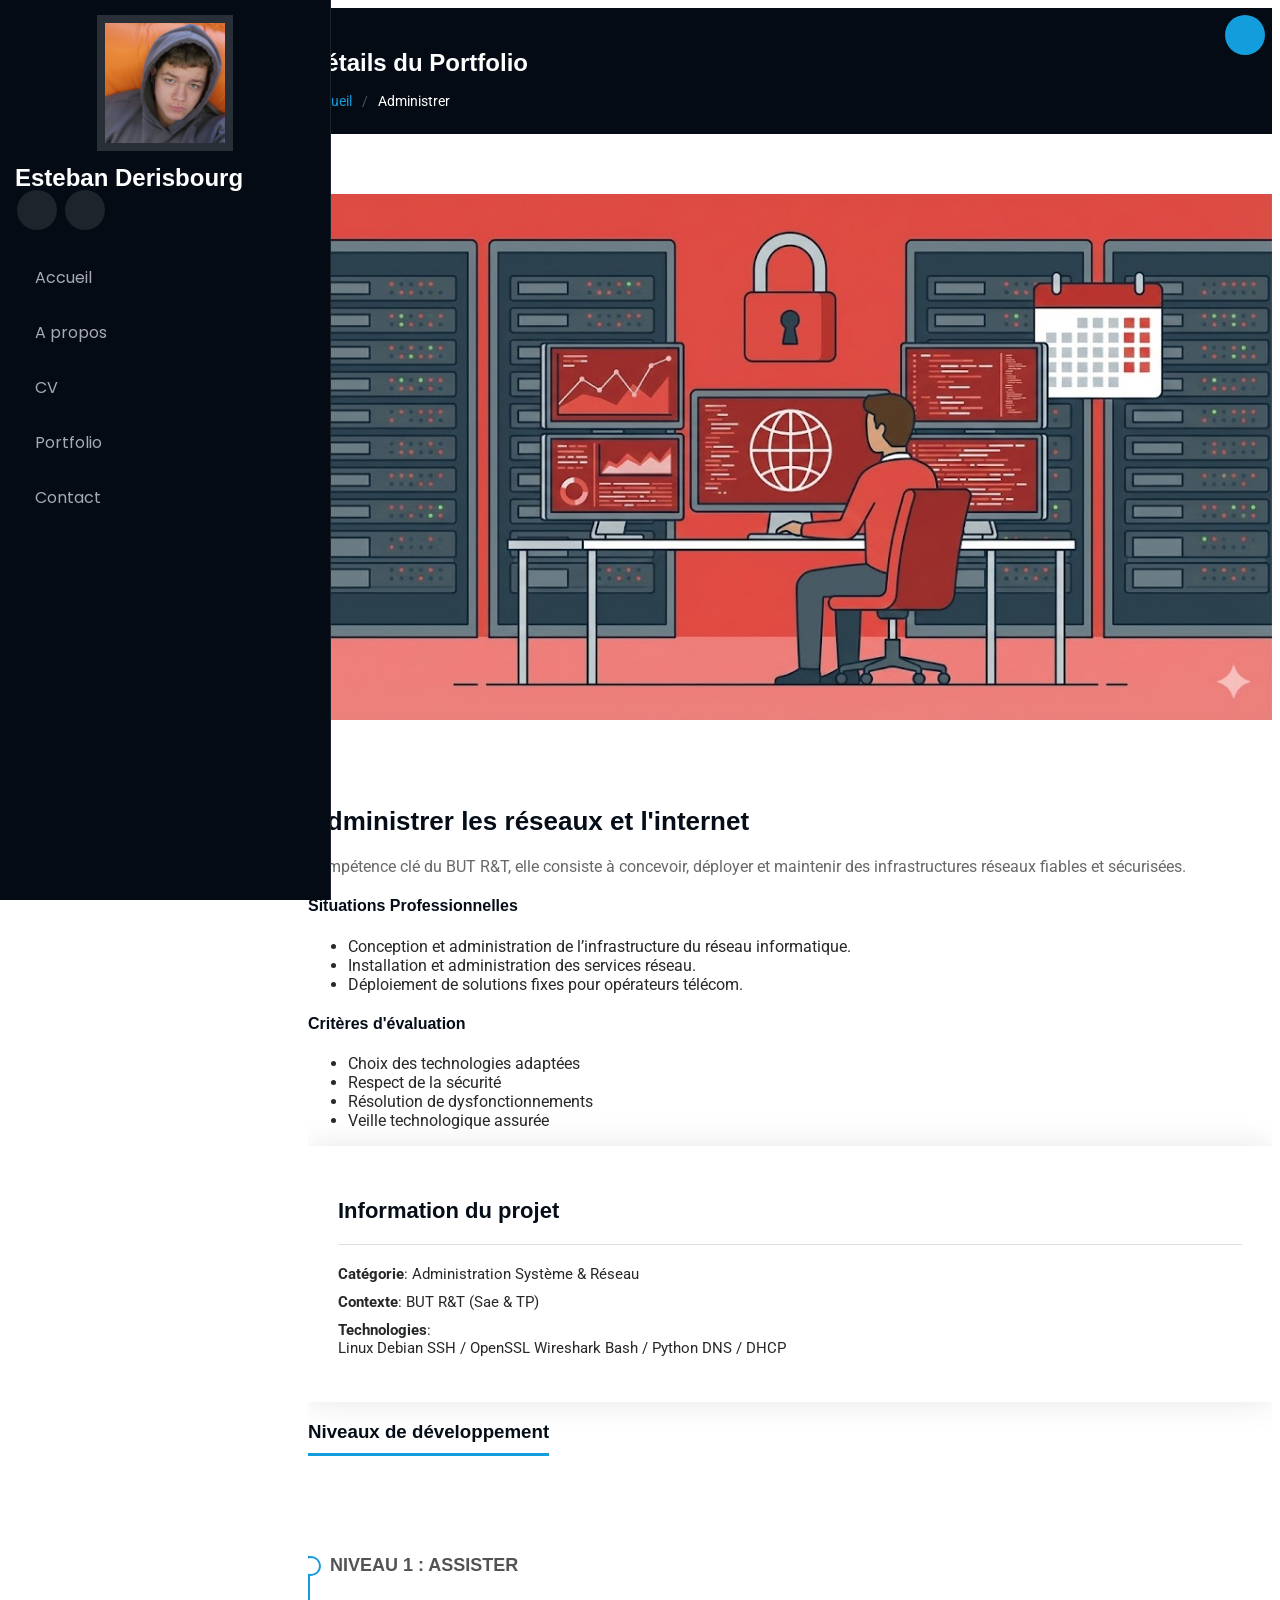
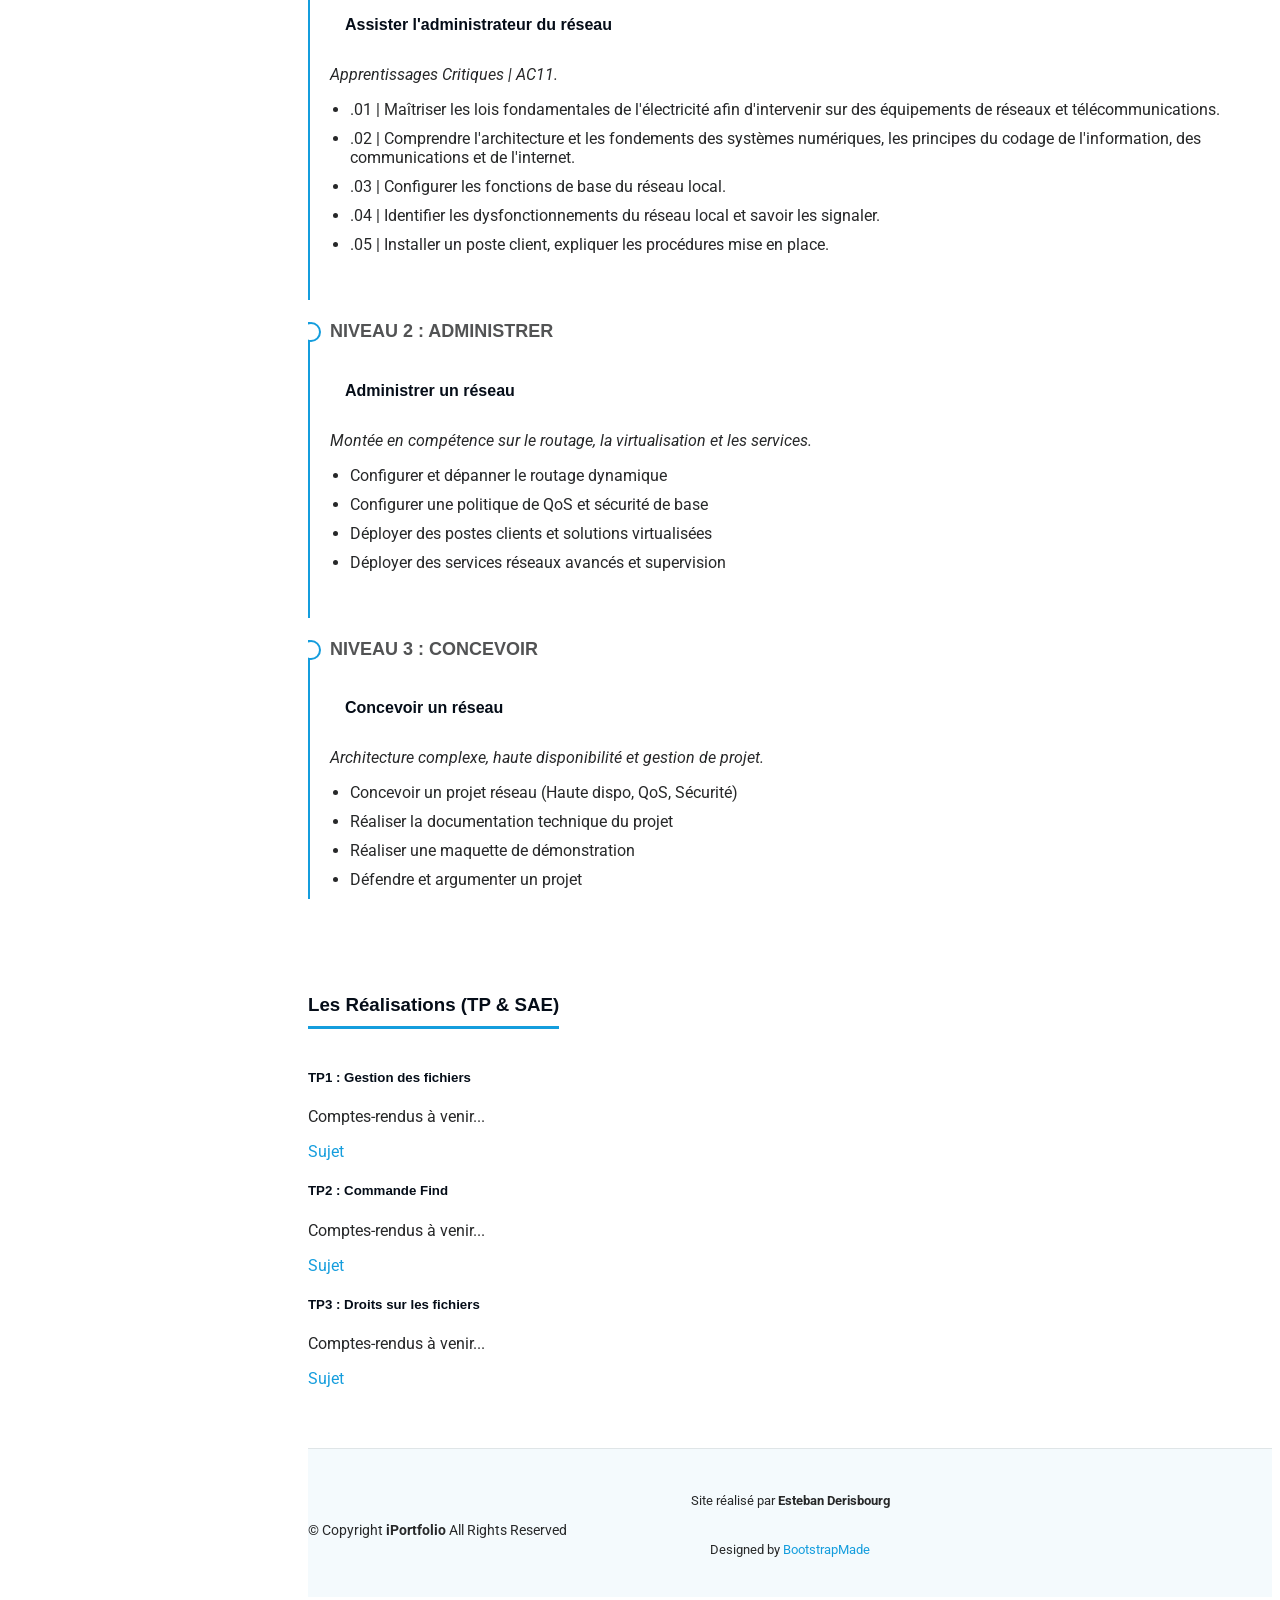
==== commit b0155f42: "Refactor critical learnings and update list items Consolidated critical learnings into a single line" ====
--- a/administrer.html
+++ b/administrer.html
@@ -165,14 +165,13 @@
                             <div class="resume-item">
                                 <h4>Niveau 1 : Assister</h4>
                                 <h5>Assister l'administrateur du réseau</h5>
-                                <p><em>Apprentissages Critiques.</em></p>
-                              <p><em>AC11.</em></p>
+                                <p><em>Apprentissages Critiques | AC11.</em></p>
                                 <ul>
-                                    <li>01 | Maîtriser les lois fondamentales de l'électricité afin d'intervenir sur des équipements de réseaux et télécommunications.</li>
-                                    <li>02 | Comprendre l'architecture et les fondements des systèmes numériques, les principes du codage de l'information, des communications et de l'internet.</li>
-                                    <li>03 | Configurer les fonctions de base du réseau local.</li>
-                                    <li>04 | Identifier les dysfonctionnements du réseau local et savoir les signaler.</li>
-                                    <li>05 | Installer un poste client, expliquer les procédures mise en place.</li>
+                                    <li>.01 | Maîtriser les lois fondamentales de l'électricité afin d'intervenir sur des équipements de réseaux et télécommunications.</li>
+                                    <li>.02 | Comprendre l'architecture et les fondements des systèmes numériques, les principes du codage de l'information, des communications et de l'internet.</li>
+                                    <li>.03 | Configurer les fonctions de base du réseau local.</li>
+                                    <li>.04 | Identifier les dysfonctionnements du réseau local et savoir les signaler.</li>
+                                    <li>.05 | Installer un poste client, expliquer les procédures mise en place.</li>
                                 </ul>
                             </div>
 
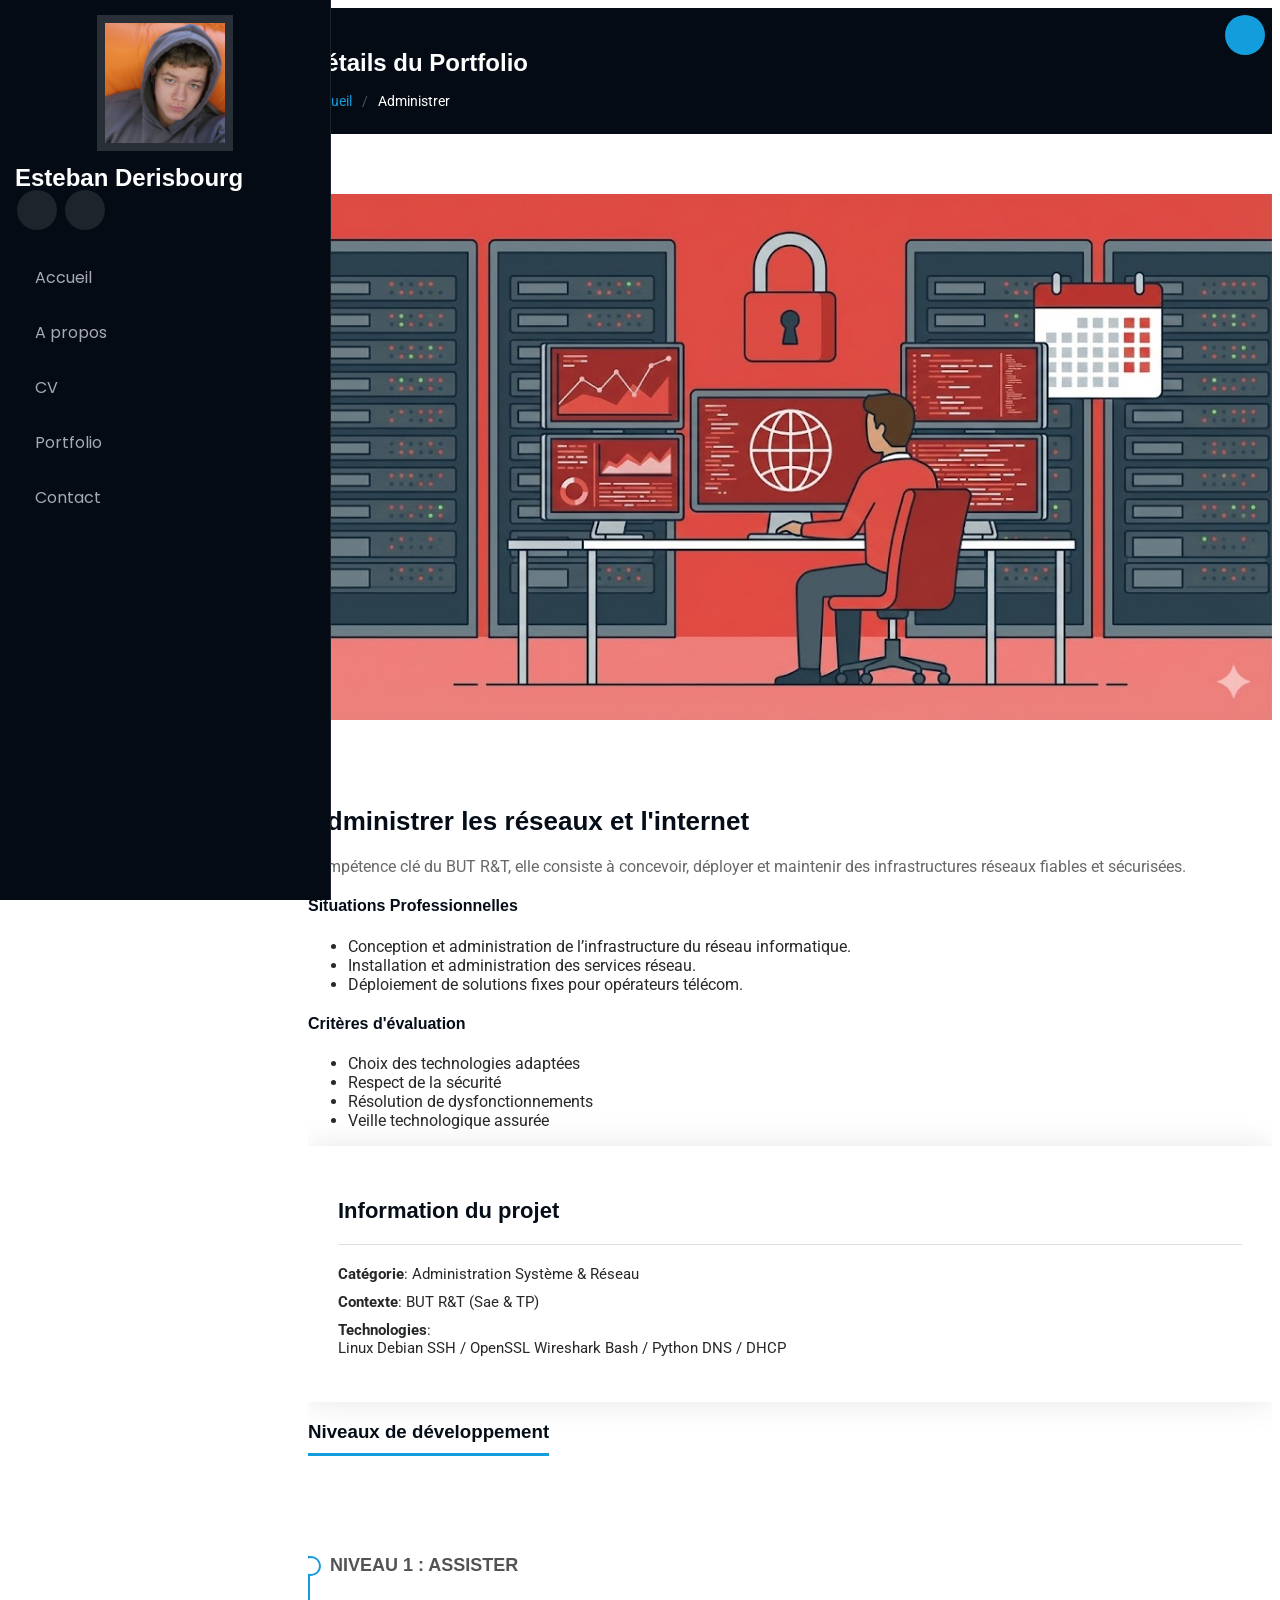
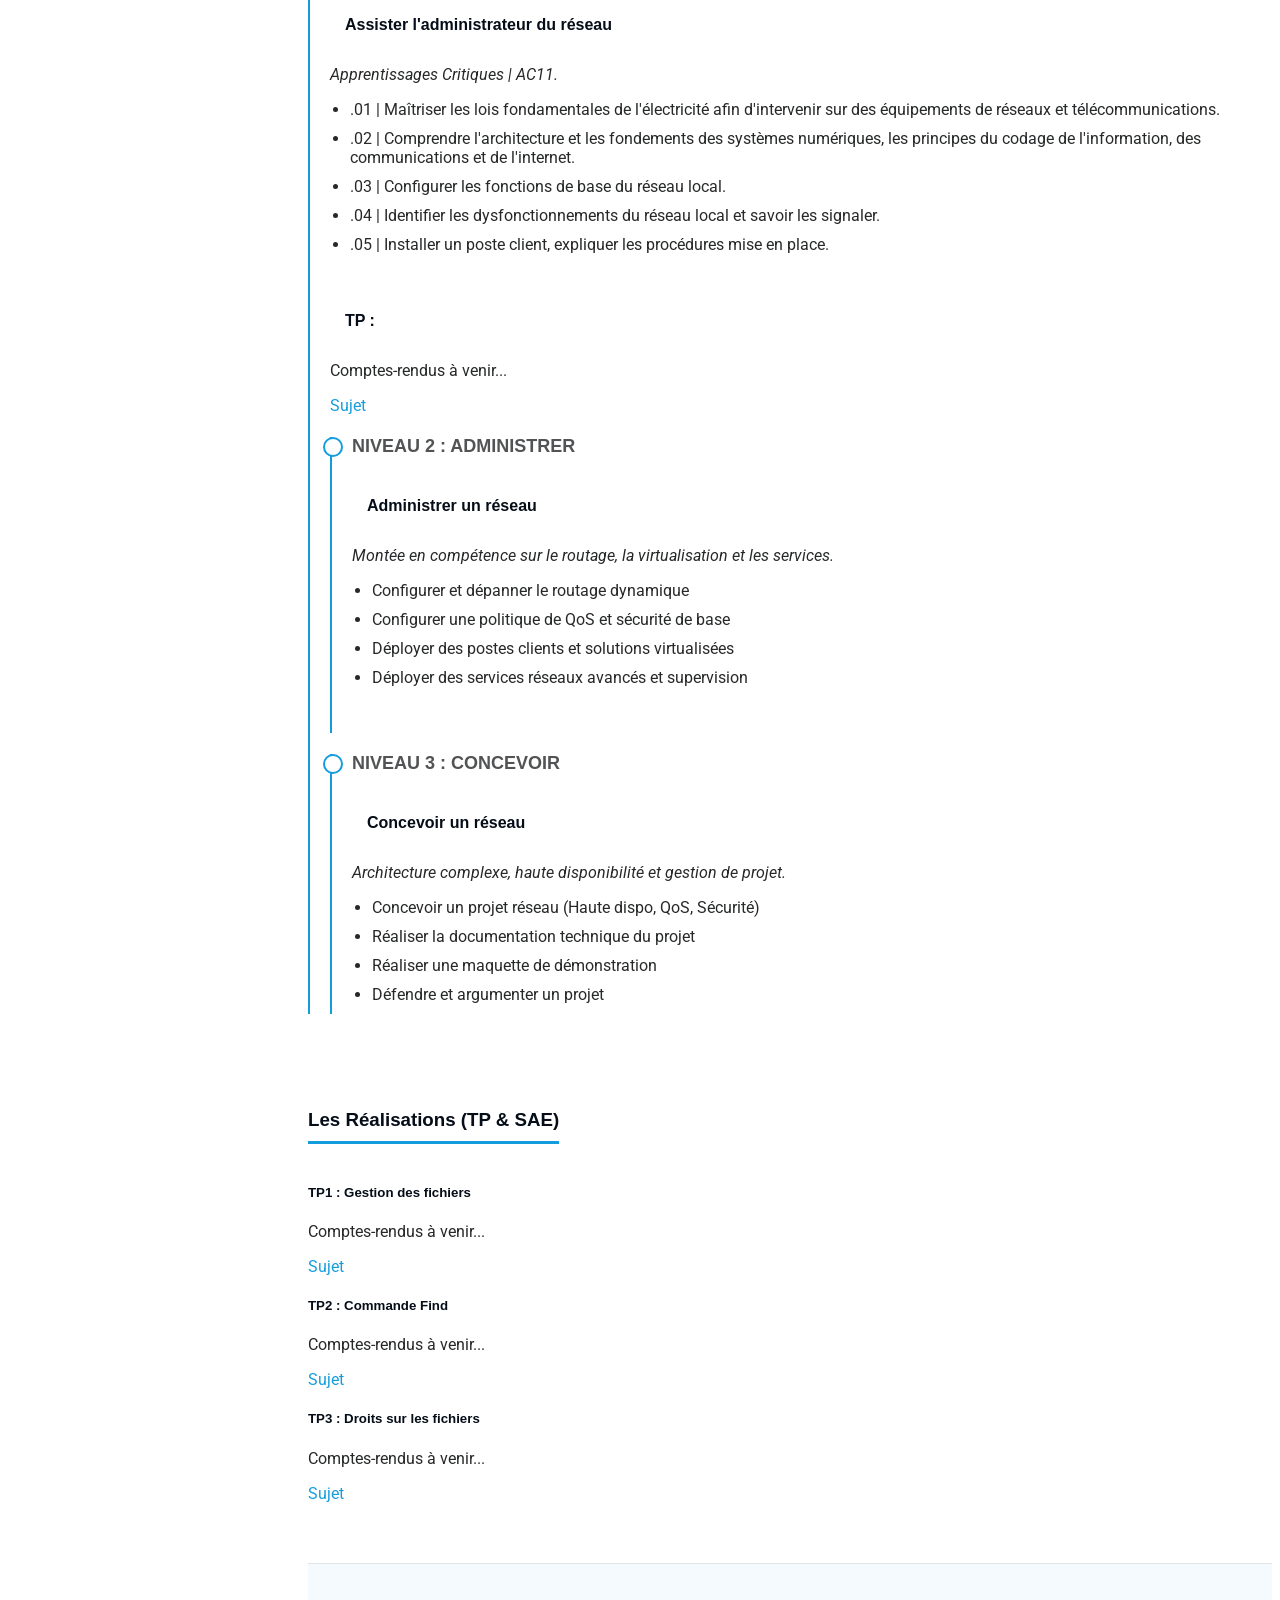
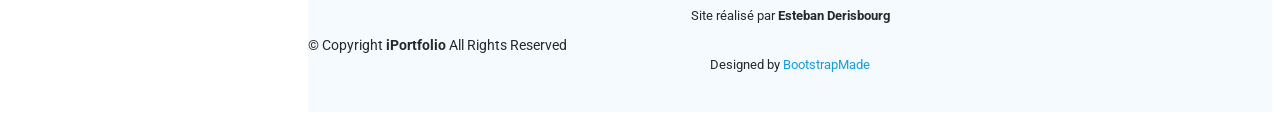
==== commit 6f1337b6: "Add card for upcoming TP in administrer.html" ====
--- a/administrer.html
+++ b/administrer.html
@@ -173,6 +173,14 @@
                                     <li>.04 | Identifier les dysfonctionnements du réseau local et savoir les signaler.</li>
                                     <li>.05 | Installer un poste client, expliquer les procédures mise en place.</li>
                                 </ul>
+                              <div class="col-md-6 col-lg-3 mb-4">
+                <div class="card h-100 border-0 shadow-sm">
+                    <div class="card-body">
+                        <h5 class="card-title fw-bold">TP :  </h5>
+                        <p class="card-text text-muted small">Comptes-rendus à venir...</p>
+                        <a href="tp/administrer/TP 1 Gestion des fichiers.pdf" class="btn btn-outline-primary btn-sm stretched-link">Sujet</a>
+                    </div>
+                </div>
                             </div>
 
                             <div class="resume-item">
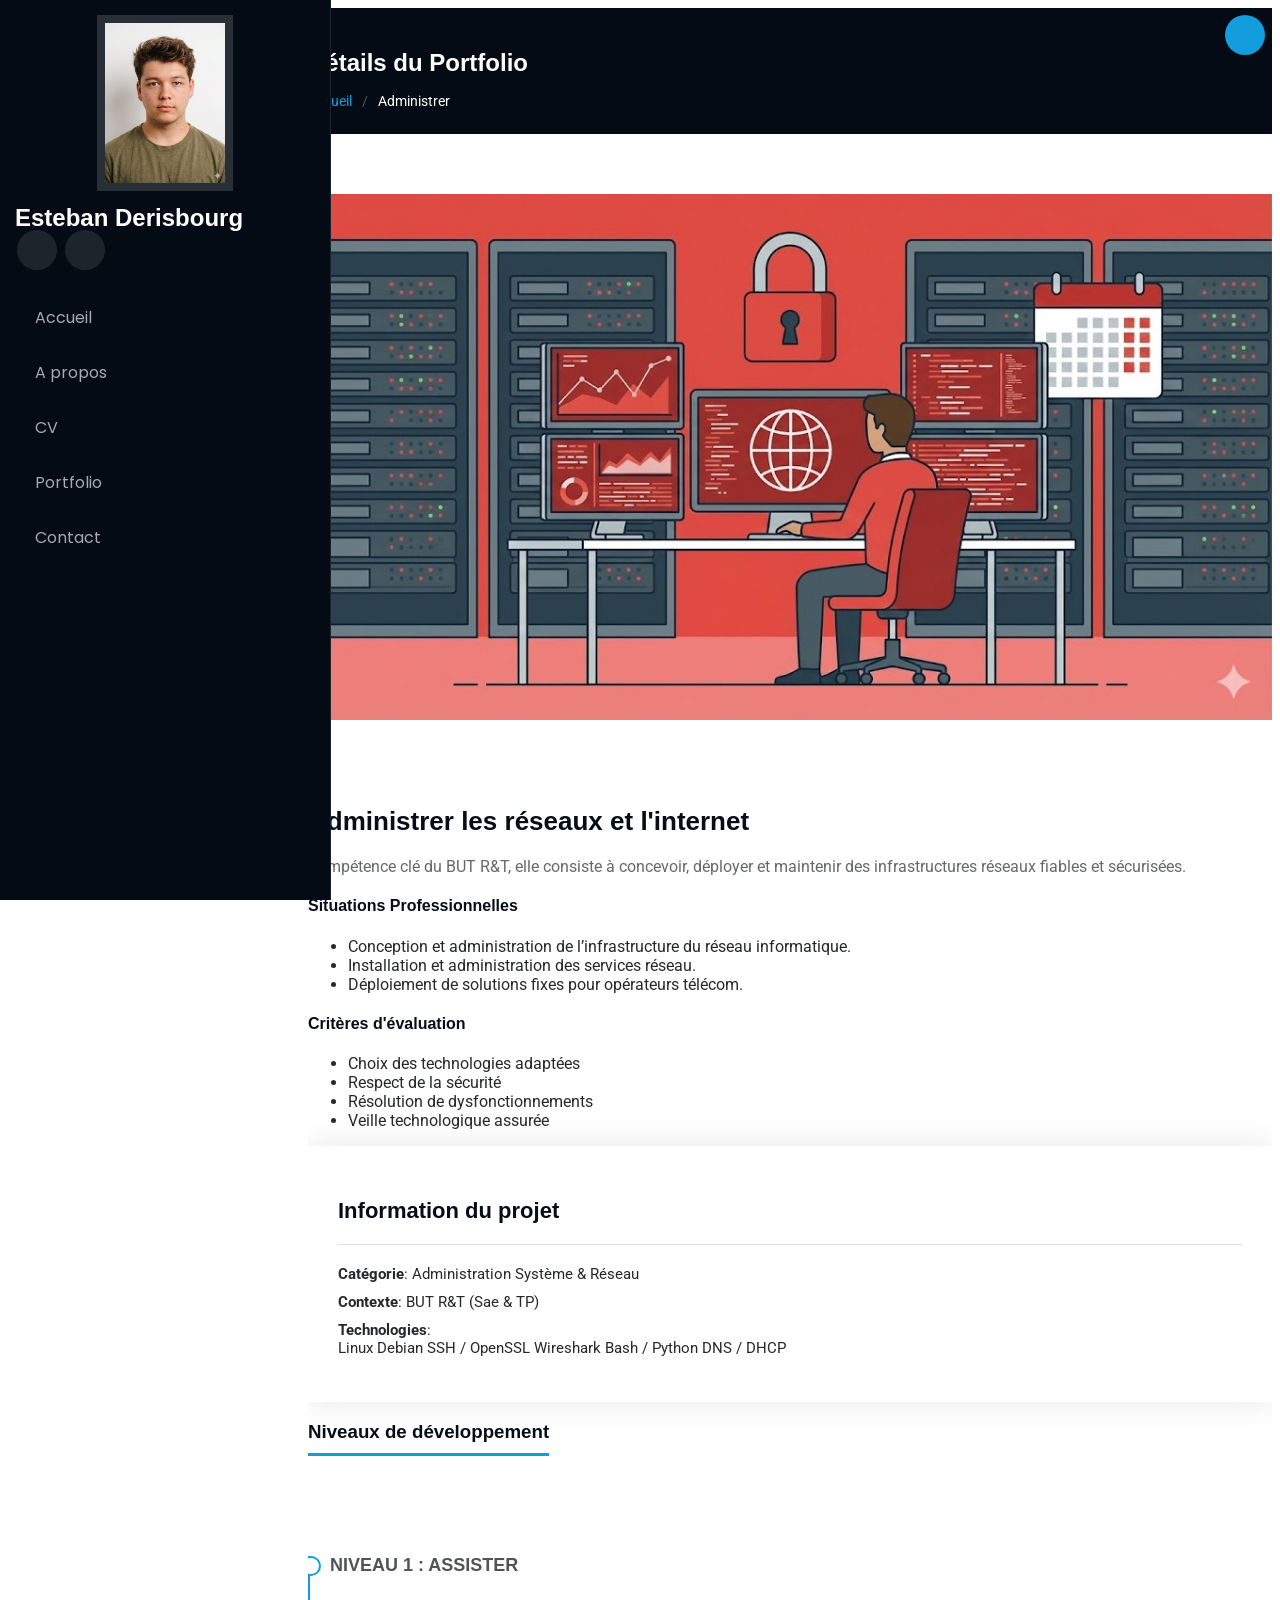
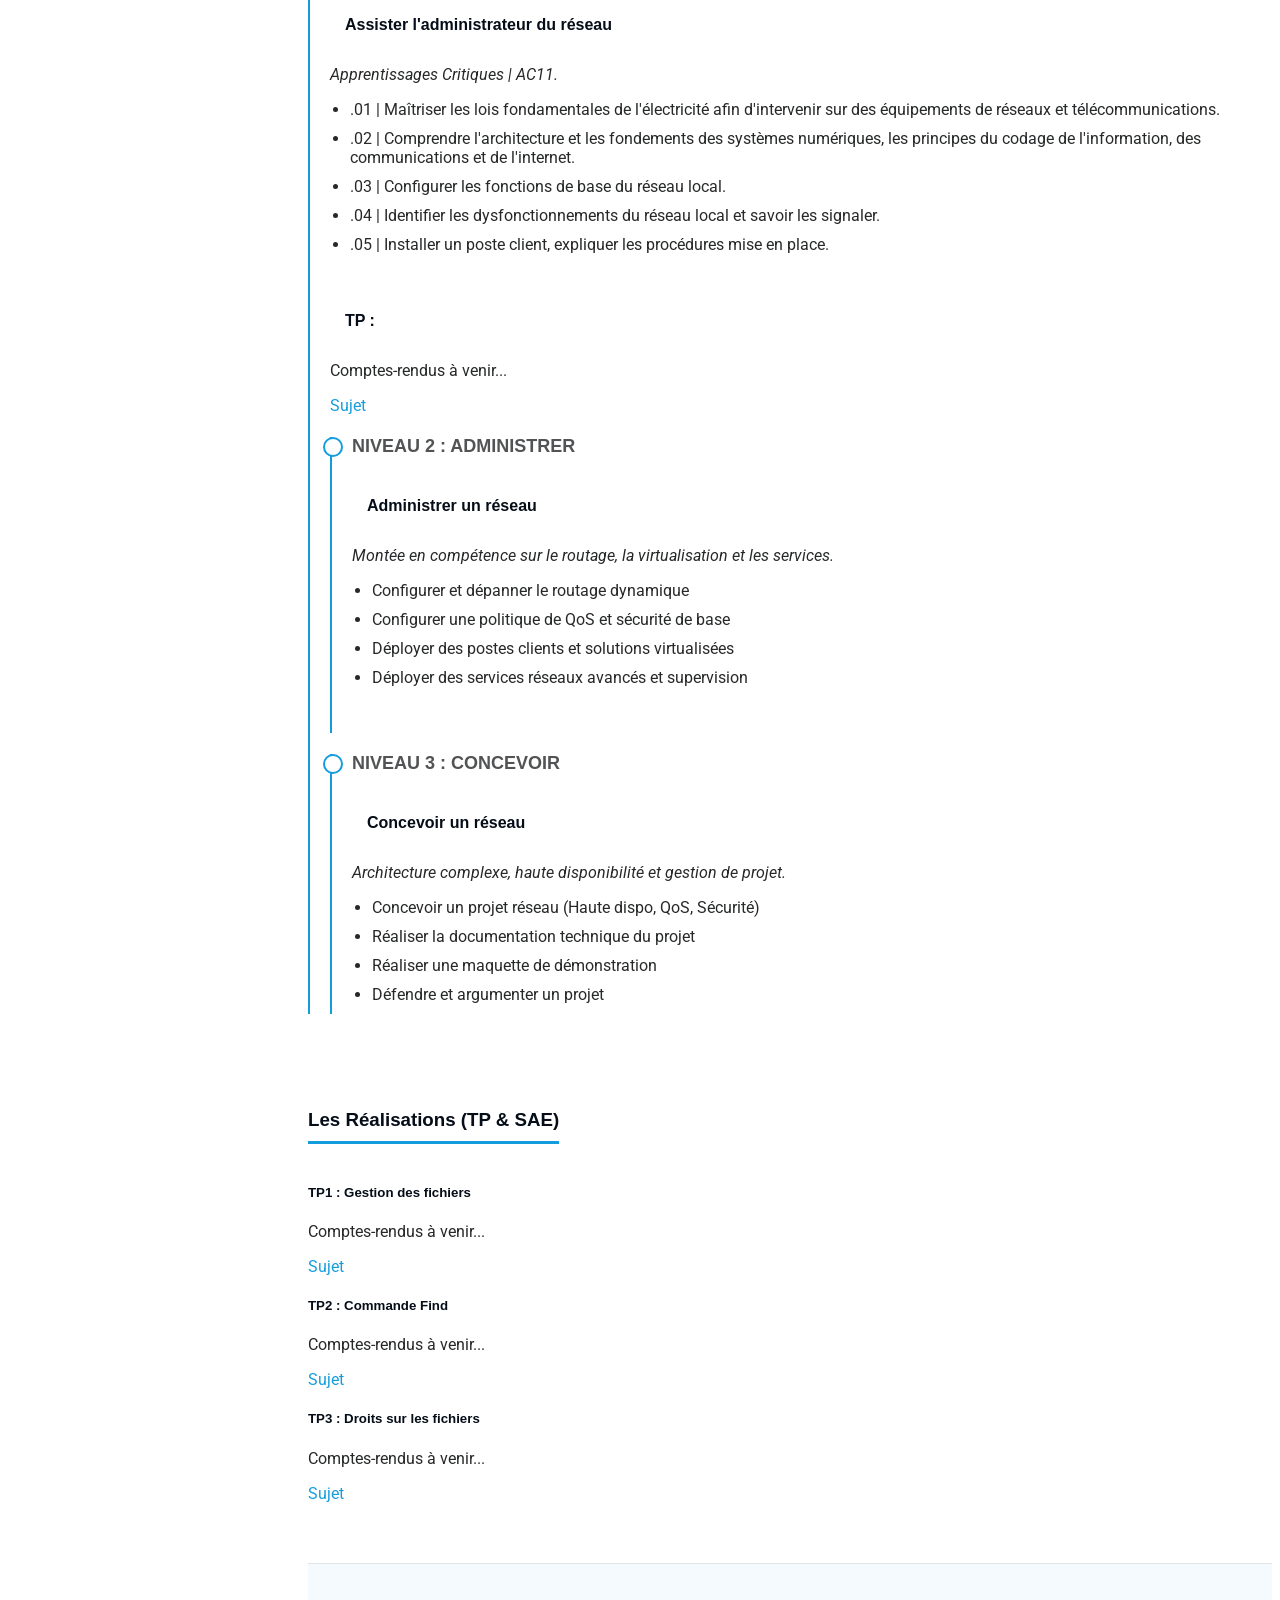
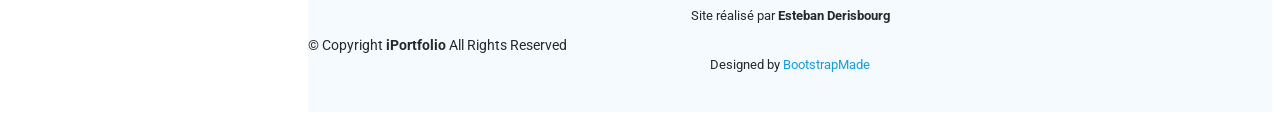
==== commit b1813708: "Update administrer.html" ====
--- a/administrer.html
+++ b/administrer.html
@@ -32,7 +32,7 @@
     <i class="header-toggle d-xl-none bi bi-list"></i>
 
     <div class="profile-img">
-      <img src="assets/img/Photo 2.JPG" alt="" class="img-fluid rounded-circle">
+      <img src="assets/img/Photo_CV.png" alt="" class="img-fluid rounded-circle">
     </div>
 
     <a href="index.html" class="logo d-flex align-items-center justify-content-center">
--- a/assets/css/main.css
+++ b/assets/css/main.css
@@ -1267,3 +1267,62 @@
   color: var(--accent-color);
 }
 
+<style>
+.pf-btn {
+  cursor: pointer;
+  padding: 6px 18px;
+  border-radius: 50px;
+  border: 1px solid #ddd;
+  background: #fff;
+  font-size: 14px;
+  font-weight: 500;
+  color: #666;
+  transition: all .2s;
+  list-style: none;
+}
+.pf-btn:hover { background: #f5f5f5; }
+.pf-btn.filter-active { background: #149ddd; color: #fff; border-color: #149ddd; }
+ 
+.pf-section-label {
+  font-size: 12px;
+  font-weight: 600;
+  text-transform: uppercase;
+  letter-spacing: .07em;
+  color: #999;
+  margin-bottom: 12px;
+}
+.pf-badge {
+  display: inline-block;
+  font-size: 11px;
+  font-weight: 600;
+  padding: 3px 9px;
+  border-radius: 4px;
+  white-space: nowrap;
+  flex-shrink: 0;
+}
+.pf-badge-red    { background: #fee2e2; color: #991b1b; }
+.pf-badge-amber  { background: #fef3c7; color: #92400e; }
+.pf-badge-yellow { background: #fefce8; color: #854d0e; }
+ 
+.pf-comp-block { display: block; }
+.pf-comp-block.hidden { display: none; }
+ 
+.accordion-button { display: flex; align-items: flex-start; font-size: 14px; }
+</style>
+
+.pf-btn {
+  cursor: pointer;
+  padding: 6px 18px;
+  border-radius: 50px;
+  border: 1px solid #ddd;
+  background: #fff;
+  font-size: 14px;
+  font-weight: 500;
+  color: #666;
+  transition: all .2s;
+  text-decoration: none;
+  outline: none;
+  box-shadow: none;
+}
+.pf-btn:hover { background: #f5f5f5; border-color: #bbb; }
+.pf-btn.filter-active { background: #149ddd; color: #fff; border-color: #149ddd; }
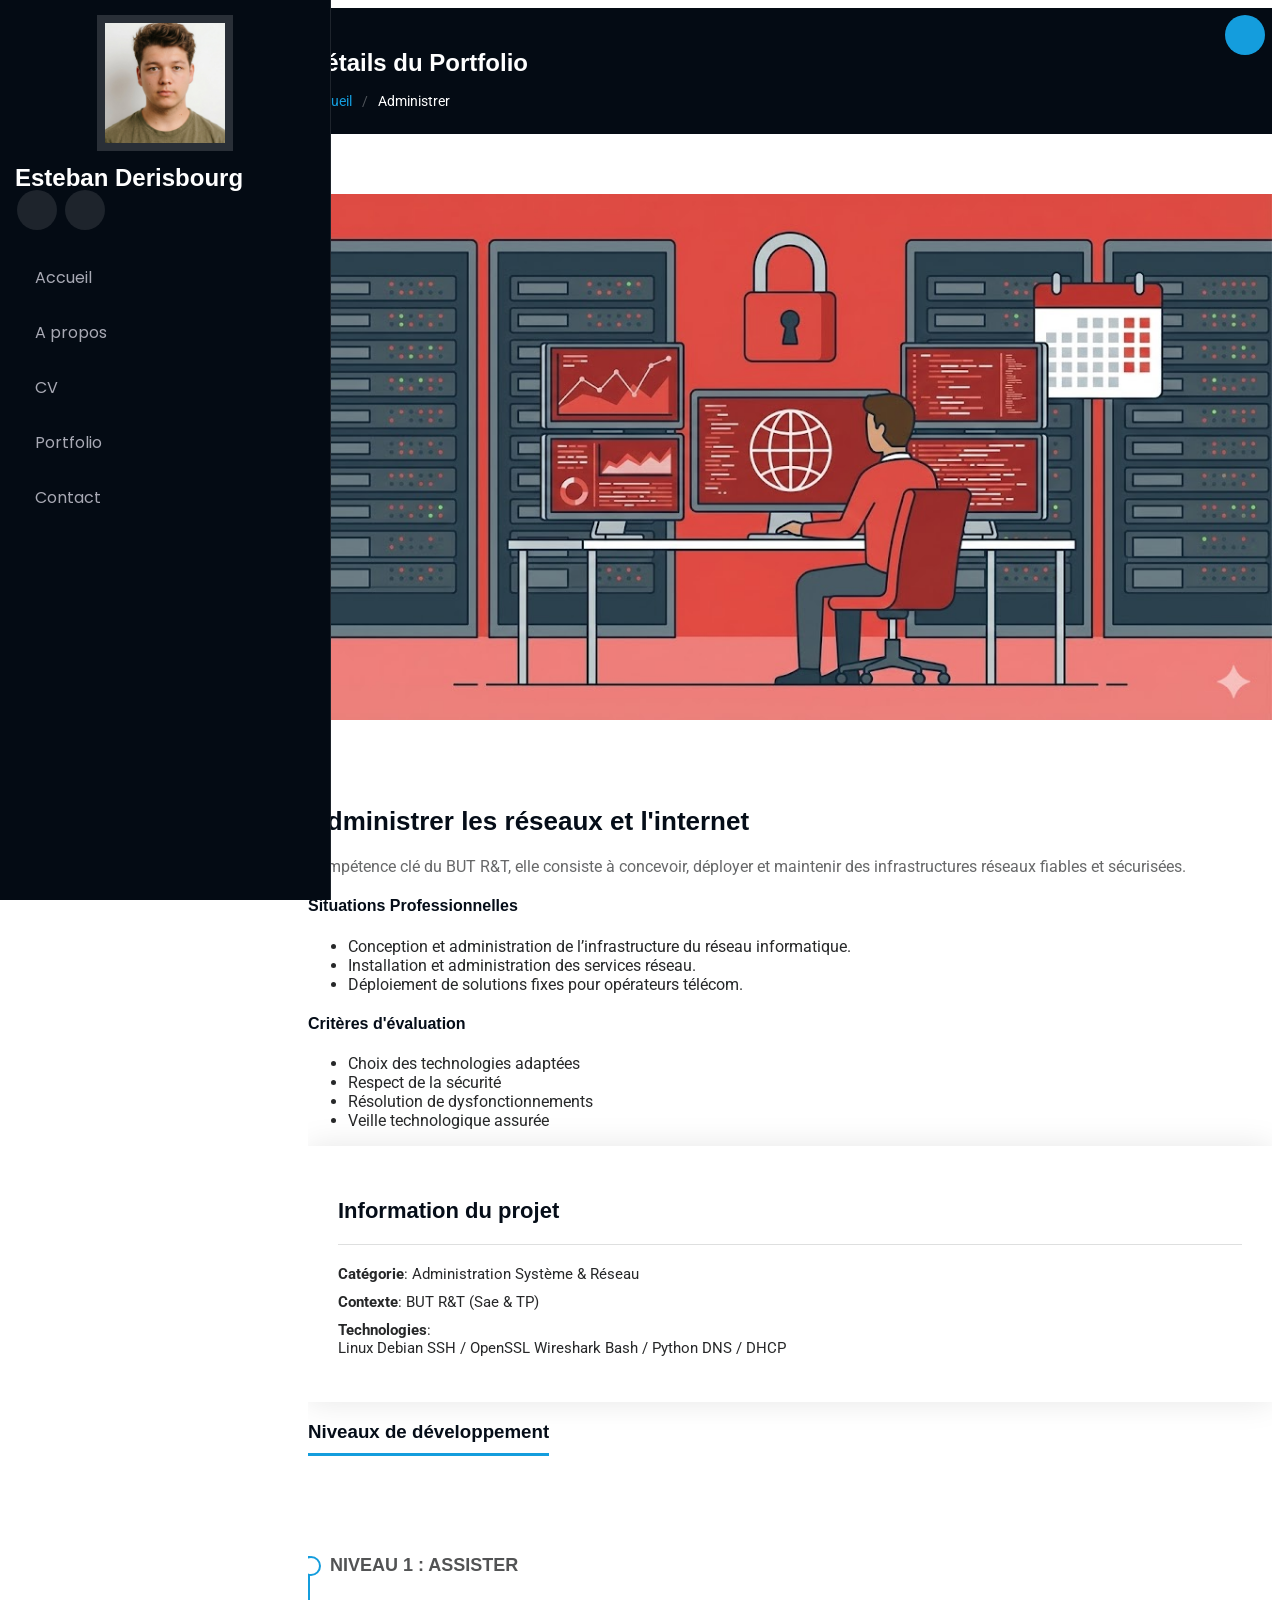
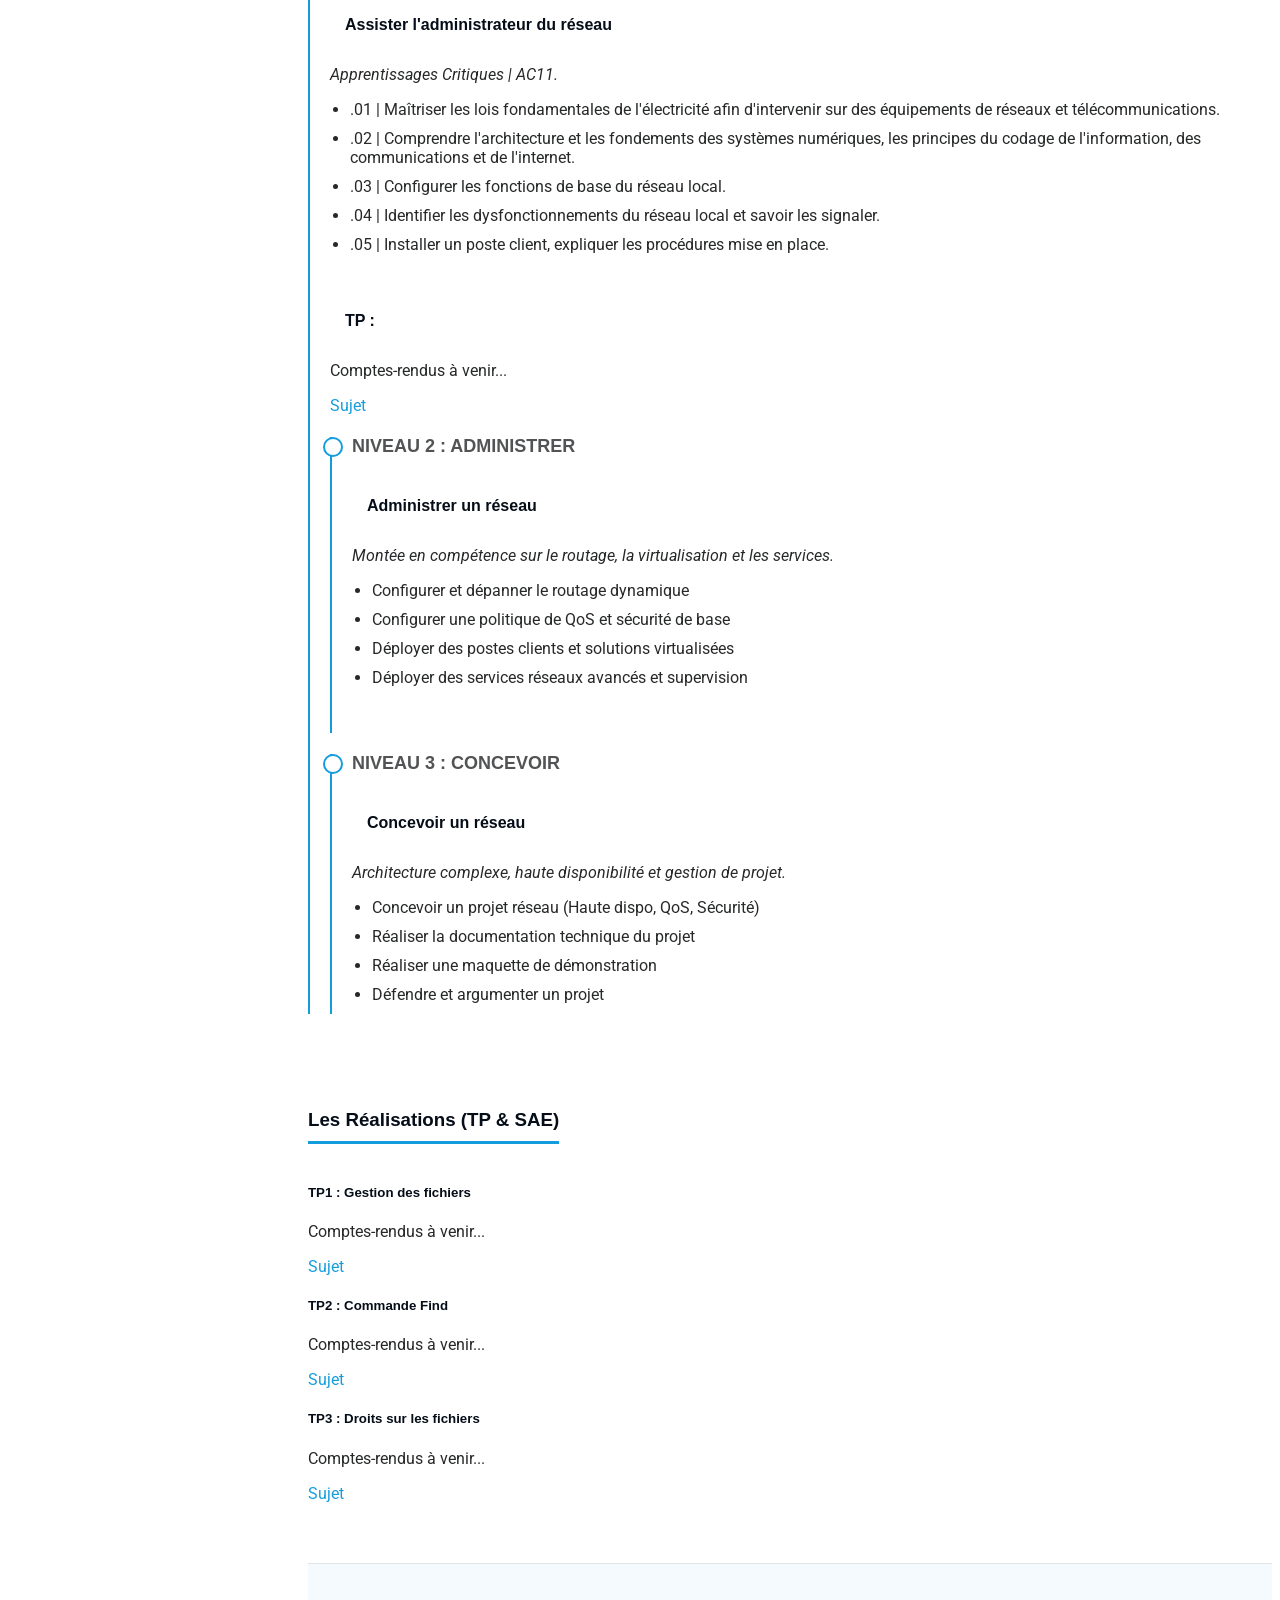
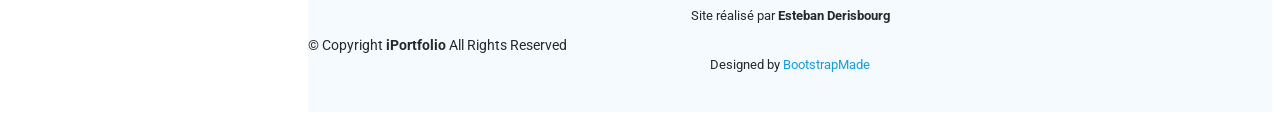
==== commit d50a0e19: "Update administrer.html" ====
--- a/administrer.html
+++ b/administrer.html
@@ -32,7 +32,7 @@
     <i class="header-toggle d-xl-none bi bi-list"></i>
 
     <div class="profile-img">
-      <img src="assets/img/Photo_CV.png" alt="" class="img-fluid rounded-circle">
+      <img src="assets/img/photo_cv_carre.png" alt="" class="img-fluid rounded-circle">
     </div>
 
     <a href="index.html" class="logo d-flex align-items-center justify-content-center">
